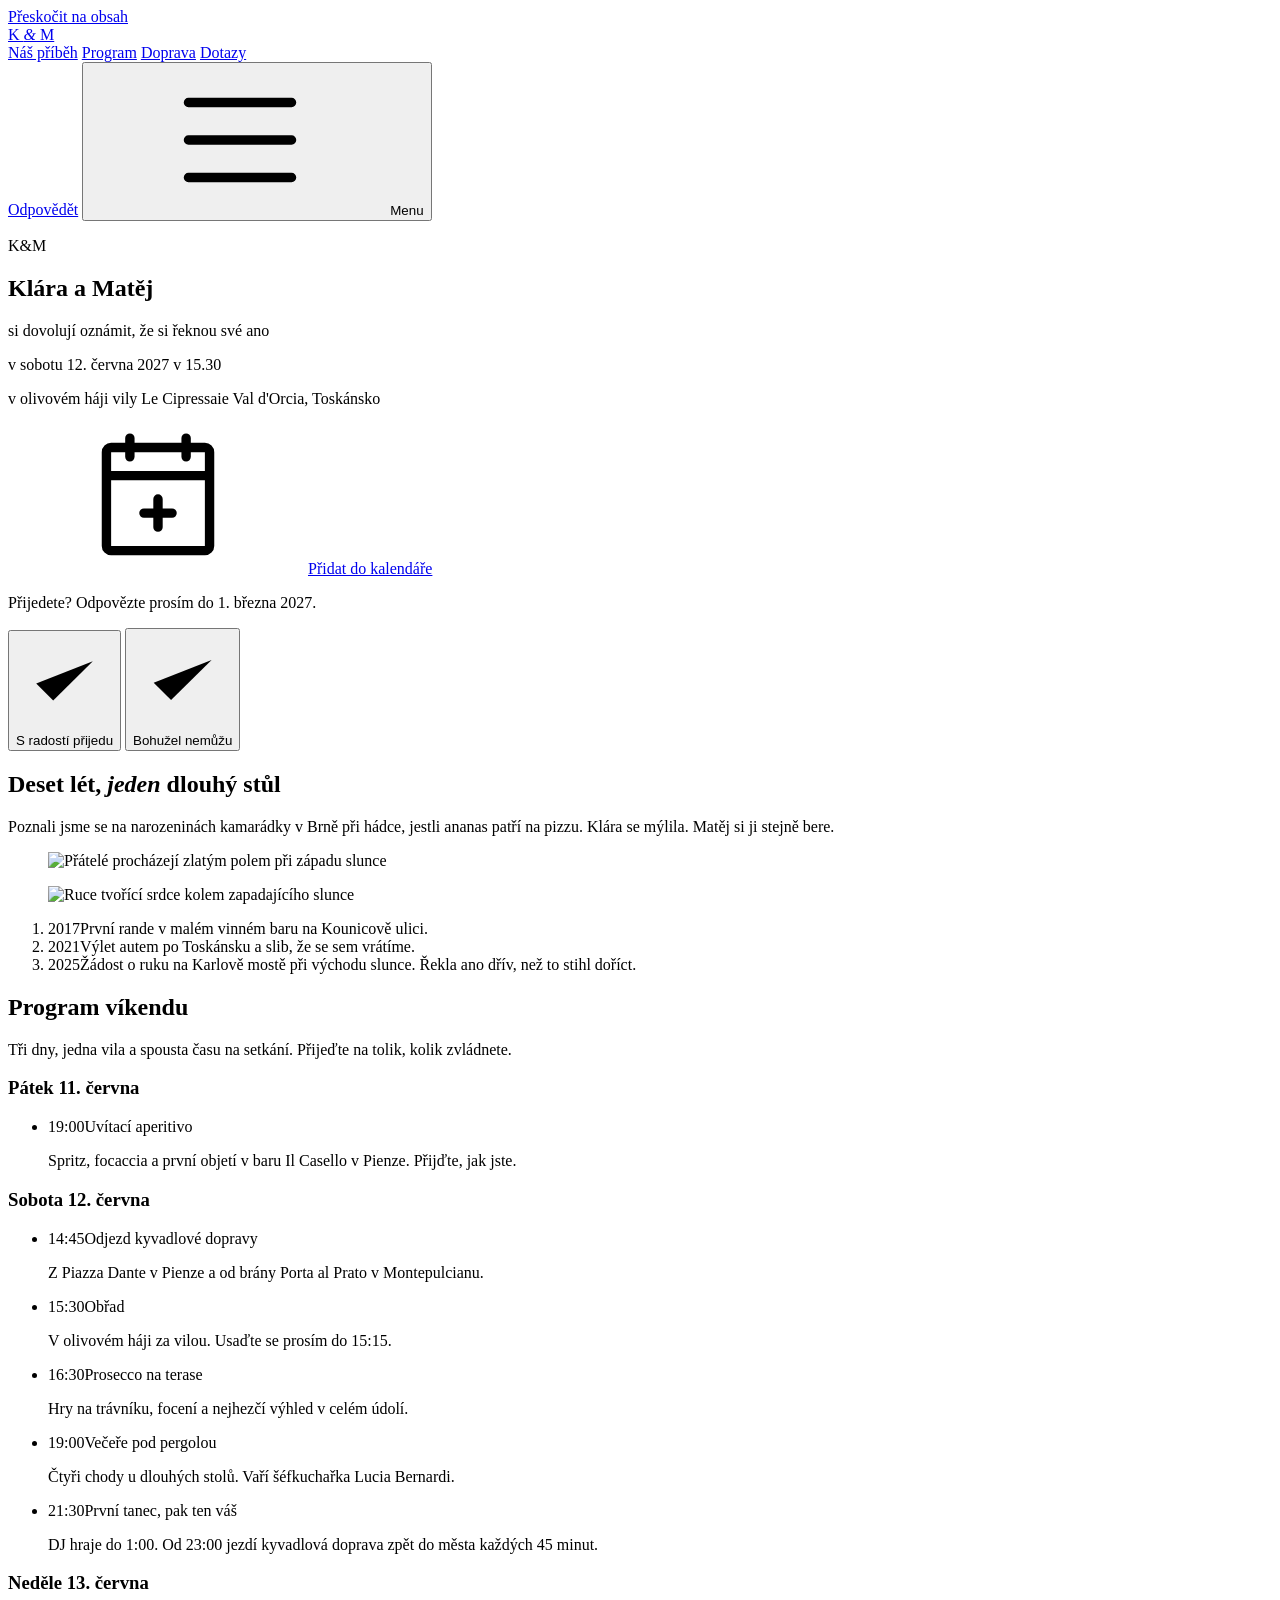
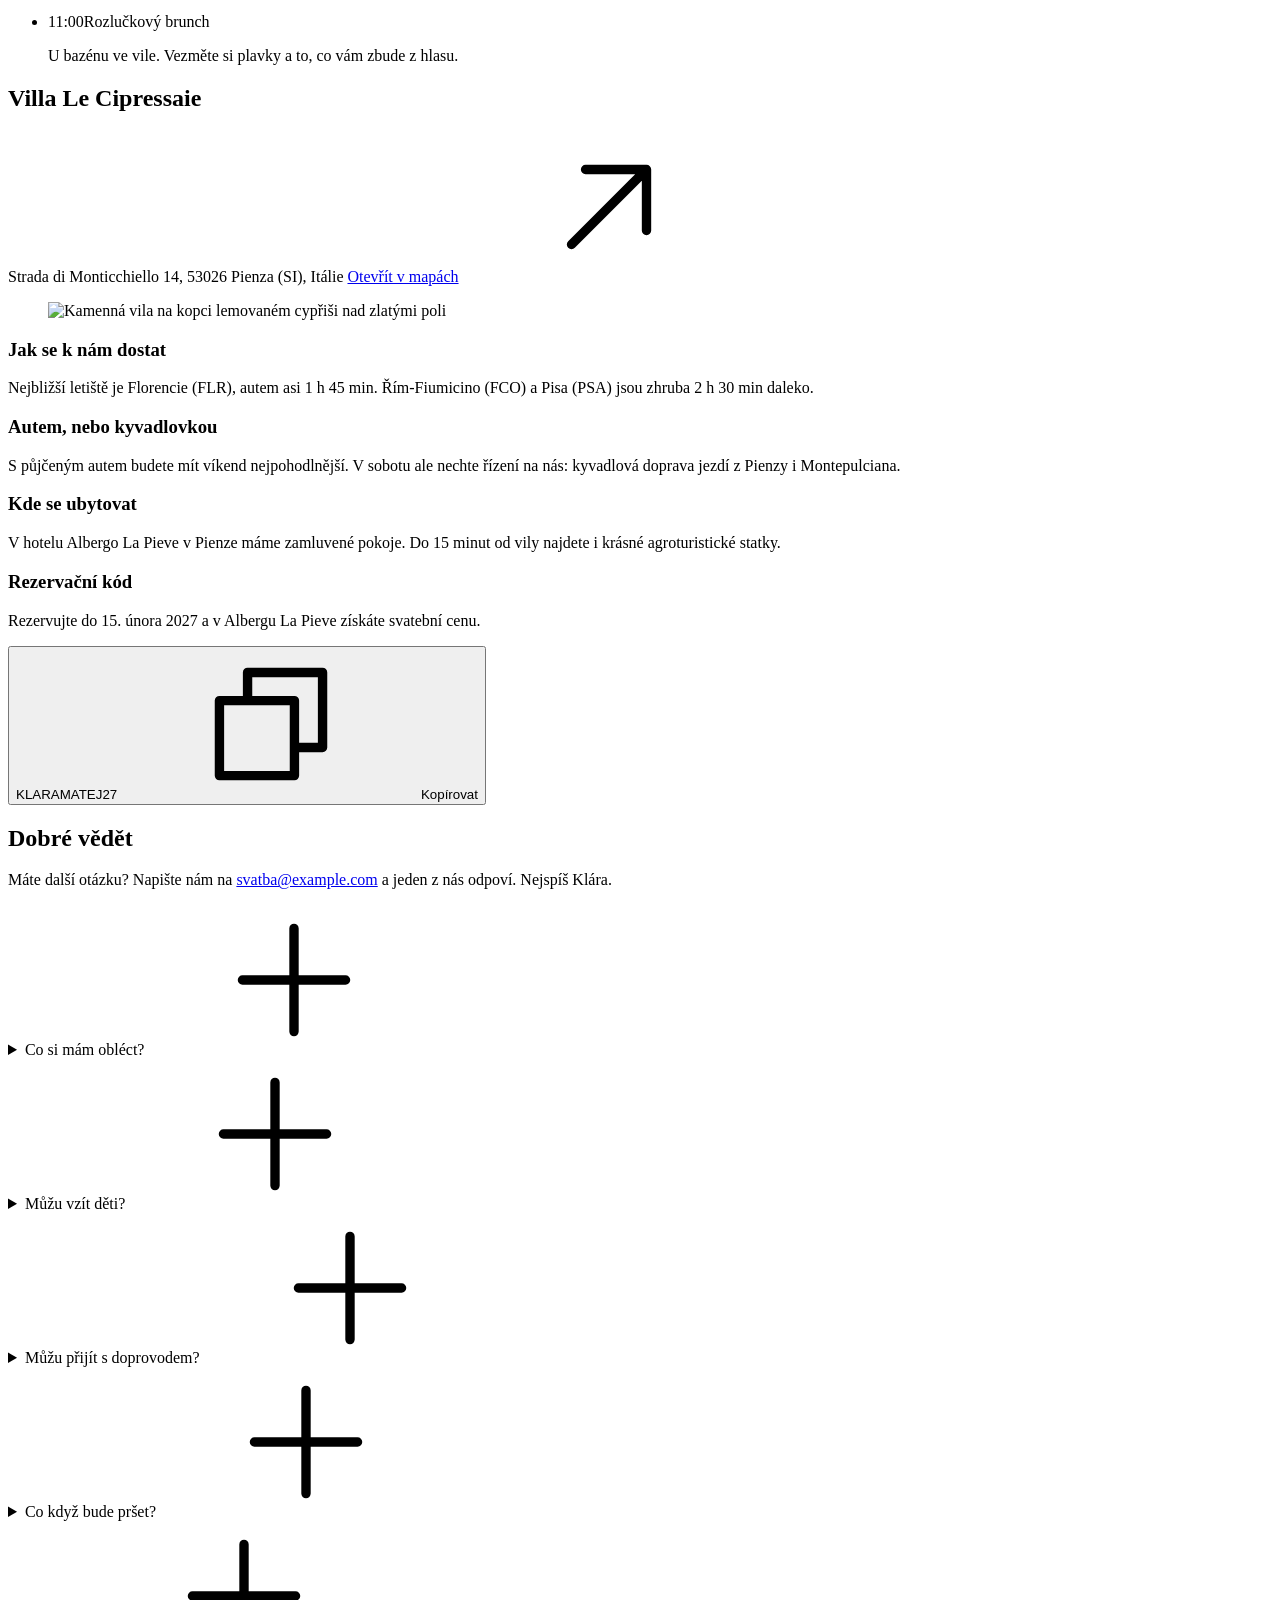
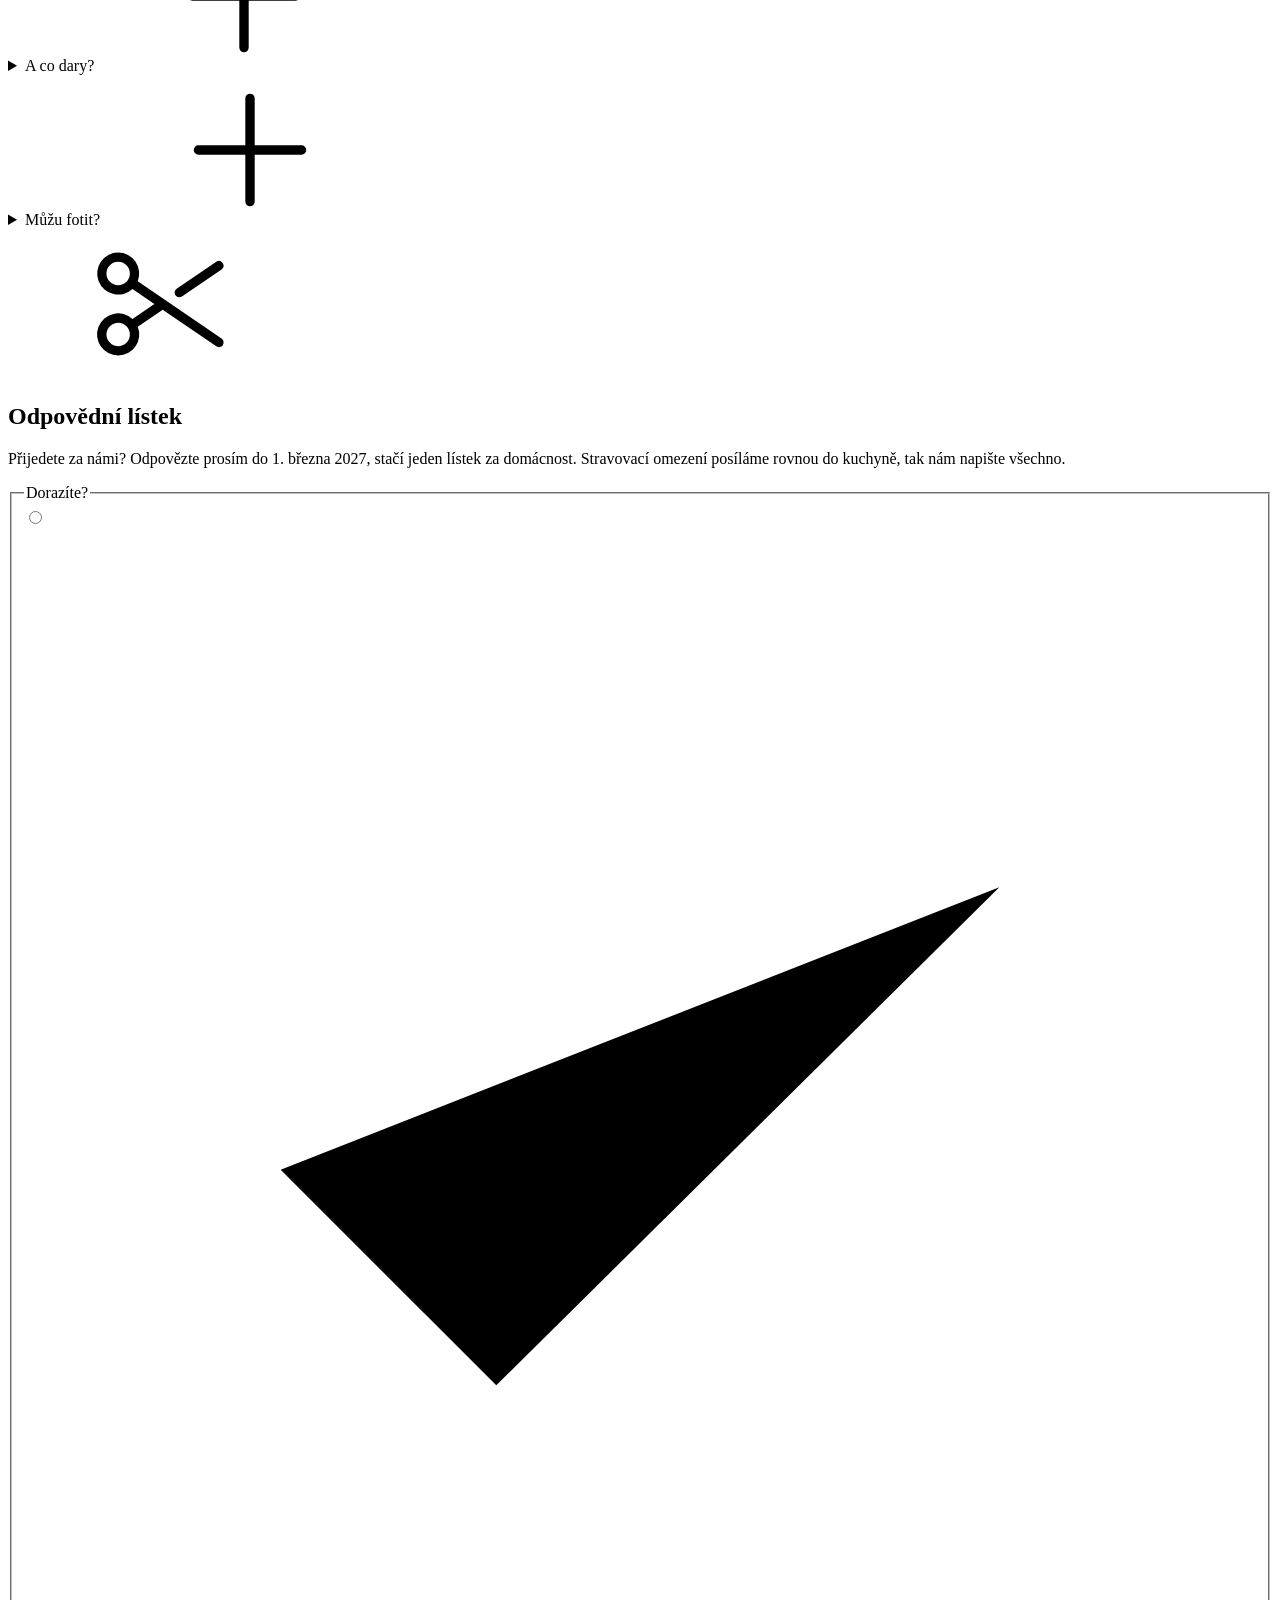
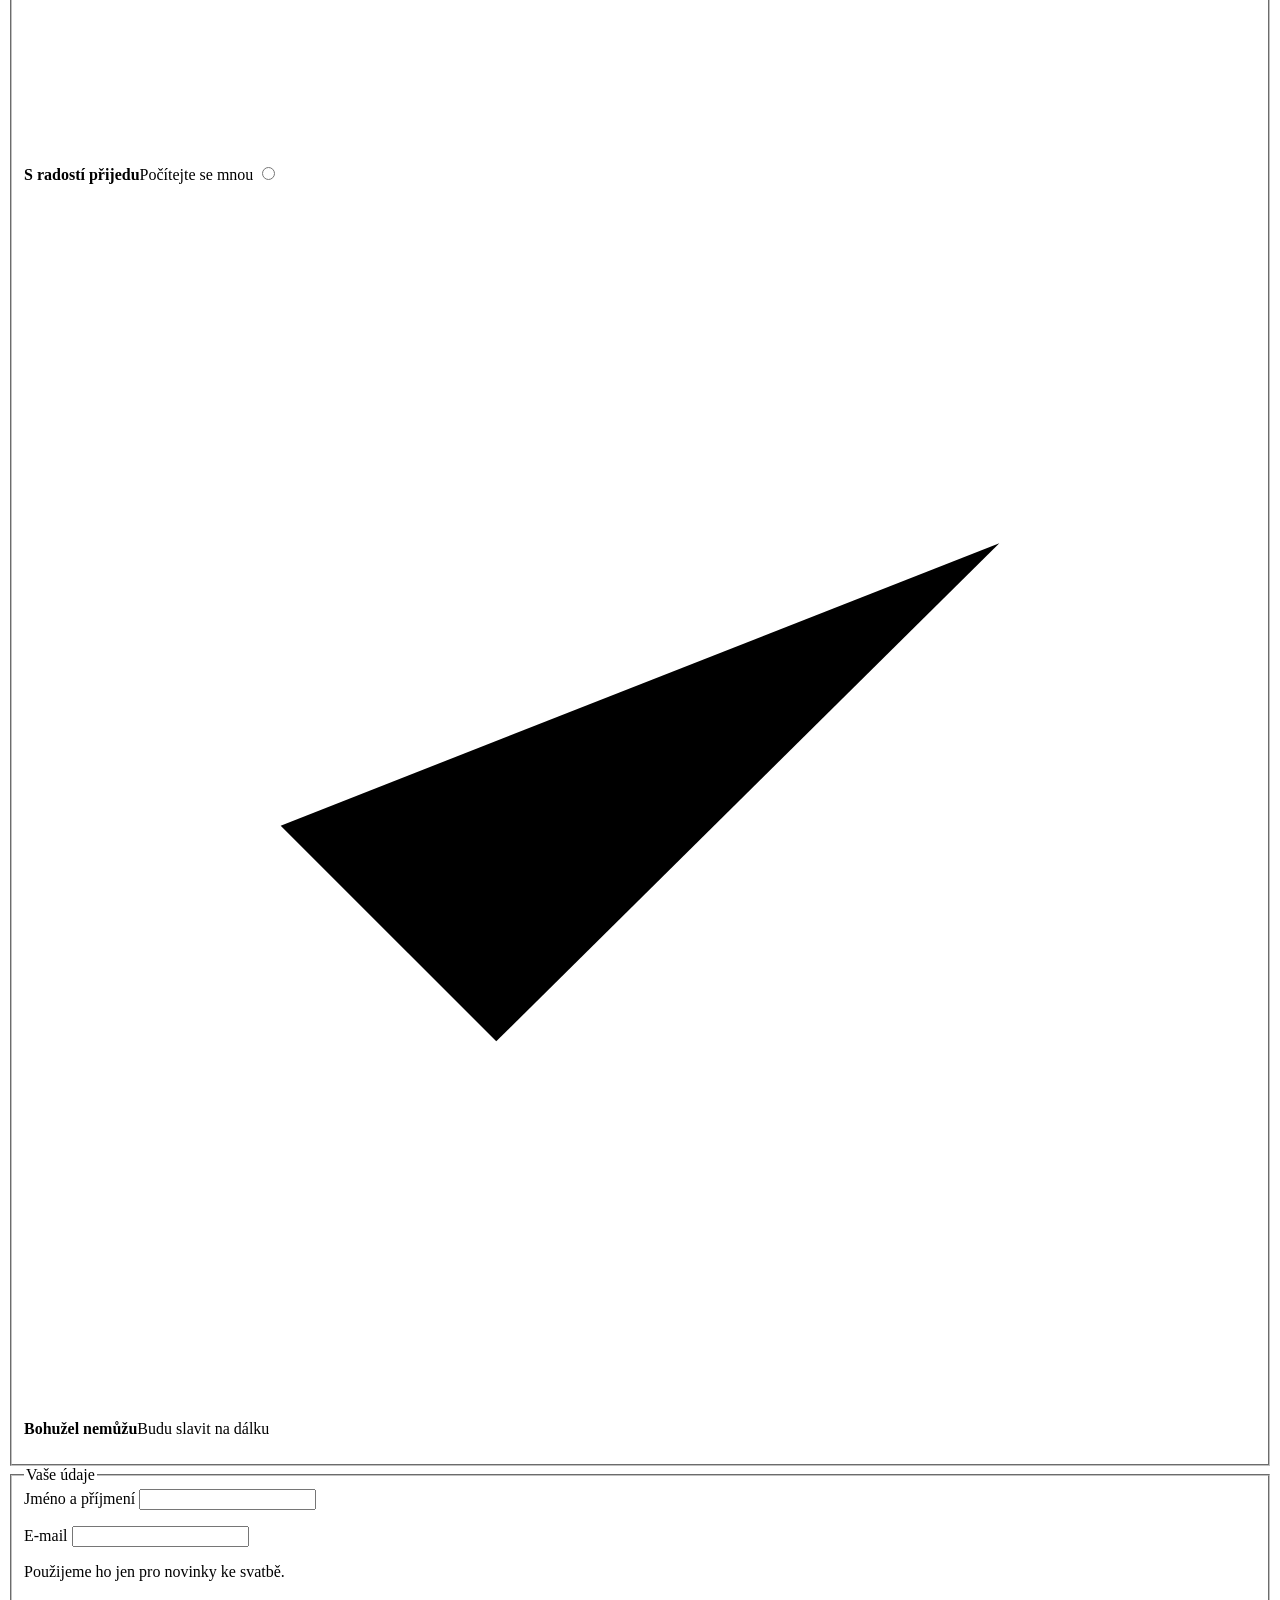
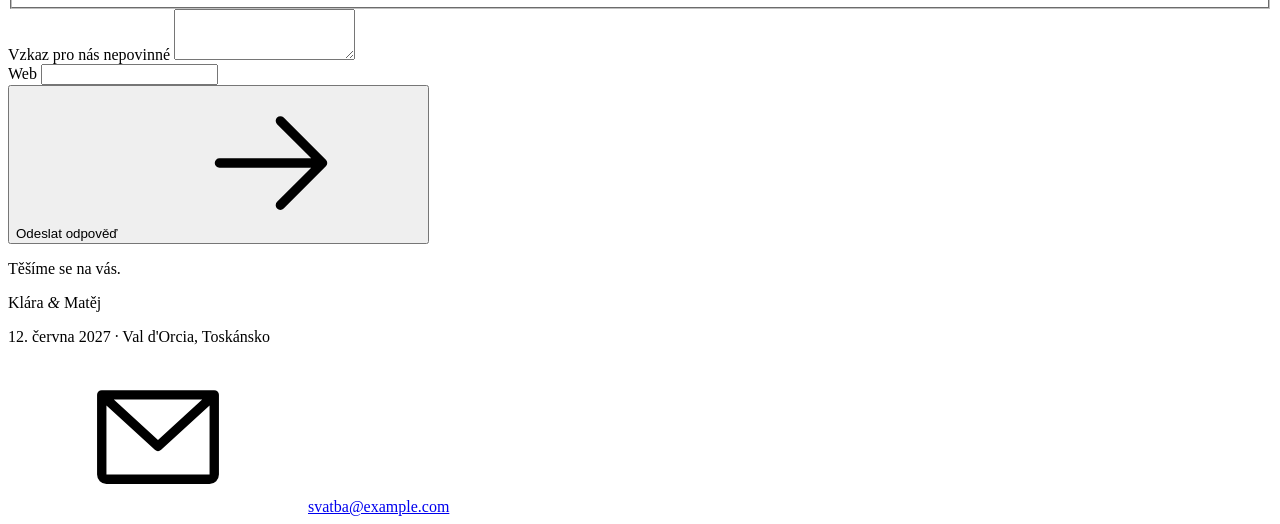
==== public/index.html @ c53d7f04 "feat: first commit" ====
<!doctype html>
<html lang="cs">
<head>
  <meta charset="utf-8">
  <meta name="viewport" content="width=device-width, initial-scale=1, viewport-fit=cover">
  <title>Klára &amp; Matěj · 12. 6. 2027</title>
  <meta name="description" content="Klára a Matěj se berou 12. června 2027 ve Villa Le Cipressaie v toskánském Val d'Orcia. Program, doprava a odpovědní lístek.">
  <!-- Soukromá stránka události: nezobrazovat ve vyhledávačích. Pokud ji chcete indexovat, smažte. -->
  <meta name="robots" content="noindex, nofollow">
  <meta name="theme-color" content="#1e3b30">
  <meta name="color-scheme" content="light dark">

  <meta property="og:type" content="website">
  <meta property="og:locale" content="cs_CZ">
  <meta property="og:title" content="Klára a Matěj se berou">
  <meta property="og:description" content="Sobota 12. června 2027 · Val d'Orcia, Toskánsko. Odpovězte prosím do 1. března 2027.">
  <meta property="og:image" content="/assets/img/og.jpg">
  <meta name="twitter:card" content="summary_large_image">

  <link rel="icon" href="/favicon.svg" type="image/svg+xml">
  <link rel="preload" href="/assets/fonts/bodoni-italic-latin.woff2" as="font" type="font/woff2" crossorigin>
  <link rel="preload" href="/assets/fonts/bodoni-latin.woff2" as="font" type="font/woff2" crossorigin>
  <link rel="preload" href="/assets/fonts/atkinson-latin.woff2" as="font" type="font/woff2" crossorigin>
  <link rel="stylesheet" href="/assets/css/styles.css">
  <script>document.documentElement.classList.add("js")</script>
  <script src="/assets/js/config.js" defer></script>
  <script src="/assets/js/main.js" defer></script>
</head>
<body>
<svg xmlns="http://www.w3.org/2000/svg" style="display:none" aria-hidden="true"><symbol id="i-arrow-right" viewBox="0 0 256 256"><path d="M221.66,133.66l-72,72a8,8,0,0,1-11.32-11.32L196.69,136H40a8,8,0,0,1,0-16H196.69L138.34,61.66a8,8,0,0,1,11.32-11.32l72,72A8,8,0,0,1,221.66,133.66Z"/></symbol><symbol id="i-arrow-up-right" viewBox="0 0 256 256"><path d="M200,64V168a8,8,0,0,1-16,0V83.31L69.66,197.66a8,8,0,0,1-11.32-11.32L172.69,72H88a8,8,0,0,1,0-16H192A8,8,0,0,1,200,64Z"/></symbol><symbol id="i-calendar-plus" viewBox="0 0 256 256"><path d="M208,32H184V24a8,8,0,0,0-16,0v8H88V24a8,8,0,0,0-16,0v8H48A16,16,0,0,0,32,48V208a16,16,0,0,0,16,16H208a16,16,0,0,0,16-16V48A16,16,0,0,0,208,32ZM72,48v8a8,8,0,0,0,16,0V48h80v8a8,8,0,0,0,16,0V48h24V80H48V48ZM208,208H48V96H208V208Zm-48-56a8,8,0,0,1-8,8H136v16a8,8,0,0,1-16,0V160H104a8,8,0,0,1,0-16h16V128a8,8,0,0,1,16,0v16h16A8,8,0,0,1,160,152Z"/></symbol><symbol id="i-caret-down" viewBox="0 0 256 256"><path d="M213.66,101.66l-80,80a8,8,0,0,1-11.32,0l-80-80A8,8,0,0,1,53.66,90.34L128,164.69l74.34-74.35a8,8,0,0,1,11.32,11.32Z"/></symbol><symbol id="i-copy" viewBox="0 0 256 256"><path d="M216,32H88a8,8,0,0,0-8,8V80H40a8,8,0,0,0-8,8V216a8,8,0,0,0,8,8H168a8,8,0,0,0,8-8V176h40a8,8,0,0,0,8-8V40A8,8,0,0,0,216,32ZM160,208H48V96H160Zm48-48H176V88a8,8,0,0,0-8-8H96V48H208Z"/></symbol><symbol id="i-envelope-simple" viewBox="0 0 256 256"><path d="M224,48H32a8,8,0,0,0-8,8V192a16,16,0,0,0,16,16H216a16,16,0,0,0,16-16V56A8,8,0,0,0,224,48ZM203.43,64,128,133.15,52.57,64ZM216,192H40V74.19l82.59,75.71a8,8,0,0,0,10.82,0L216,74.19V192Z"/></symbol><symbol id="i-list" viewBox="0 0 256 256"><path d="M224,128a8,8,0,0,1-8,8H40a8,8,0,0,1,0-16H216A8,8,0,0,1,224,128ZM40,72H216a8,8,0,0,0,0-16H40a8,8,0,0,0,0,16ZM216,184H40a8,8,0,0,0,0,16H216a8,8,0,0,0,0-16Z"/></symbol><symbol id="i-plus" viewBox="0 0 256 256"><path d="M224,128a8,8,0,0,1-8,8H136v80a8,8,0,0,1-16,0V136H40a8,8,0,0,1,0-16h80V40a8,8,0,0,1,16,0v80h80A8,8,0,0,1,224,128Z"/></symbol><symbol id="i-scissors" viewBox="0 0 256 256"><path d="M157.73,113.13A8,8,0,0,1,159.82,102L227.48,55.7a8,8,0,0,1,9,13.21l-67.67,46.3a7.92,7.92,0,0,1-4.51,1.4A8,8,0,0,1,157.73,113.13Zm80.87,85.09a8,8,0,0,1-11.12,2.08L136,137.7,93.49,166.78a36,36,0,1,1-9-13.19L121.83,128,84.44,102.41a35.86,35.86,0,1,1,9-13.19l143,97.87A8,8,0,0,1,238.6,198.22ZM80,180a20,20,0,1,0-5.86,14.14A19.85,19.85,0,0,0,80,180ZM74.14,90.13a20,20,0,1,0-28.28,0A19.85,19.85,0,0,0,74.14,90.13Z"/></symbol><symbol id="i-x" viewBox="0 0 256 256"><path d="M205.66,194.34a8,8,0,0,1-11.32,11.32L128,139.31,61.66,205.66a8,8,0,0,1-11.32-11.32L116.69,128,50.34,61.66A8,8,0,0,1,61.66,50.34L128,116.69l66.34-66.35a8,8,0,0,1,11.32,11.32L139.31,128Z"/></symbol></svg>
<a class="skip-link" href="#main">Přeskočit na obsah</a>

<header class="bar" data-nav>
  <div class="bar__inner">
    <a class="bar__mark" href="#top" aria-label="Klára a Matěj, zpět nahoru">K <em>&amp;</em> M</a>
    <nav class="bar__links" aria-label="Části oznámení">
      <a href="#story">Náš příběh</a>
      <a href="#weekend">Program</a>
      <a href="#travel">Doprava</a>
      <a href="#faq">Dotazy</a>
    </nav>
    <a class="bar__reply" href="#rsvp">Odpovědět</a>
    <button class="bar__menu" type="button" aria-expanded="false" aria-controls="menu" data-menu-toggle>
      <svg class="icon" aria-hidden="true"><use href="#i-list"/></svg><span class="sr-only">Menu</span>
    </button>
  </div>
  <nav class="menu" id="menu" aria-label="Části oznámení" hidden data-menu>
    <a href="#story">Náš příběh</a>
    <a href="#weekend">Program</a>
    <a href="#travel">Doprava</a>
    <a href="#faq">Dotazy</a>
  </nav>
</header>

<main class="card" id="main">

  <!-- Přední strana oznámení -->
  <section class="panel panel--front" id="top" aria-labelledby="names">
    <p class="emboss" aria-hidden="true">K<span>&amp;</span>M</p>
    <h1 class="names" id="names">
      <span class="names__one">Klára</span>
      <span class="names__and">a</span>
      <span class="names__one">Matěj</span>
    </h1>
    <p class="formula">si dovolují oznámit, že si řeknou své ano</p>
    <p class="when"><span>v&nbsp;sobotu 12.&nbsp;června 2027</span> <span>v&nbsp;15.30</span></p>
    <p class="where"><span>v&nbsp;olivovém háji vily Le&nbsp;Cipressaie</span> <span>Val d'Orcia, Toskánsko</span></p>
    <p class="front__meta">
      <a class="inline-link" href="/assets/klara-matej-wedding.ics" download><svg class="icon" aria-hidden="true"><use href="#i-calendar-plus"/></svg>Přidat do kalendáře</a>
    </p>

    <div class="stub" role="group" aria-labelledby="stub-q">
      <p class="stub__q" id="stub-q">Přijedete? <span>Odpovězte prosím do 1.&nbsp;března 2027.</span></p>
      <div class="stub__choices">
        <button class="tick tick--btn" type="button" data-quick-reply="yes"><span class="tick__box" aria-hidden="true"><svg viewBox="0 0 24 24"><path d="M5 12.5l4.2 4.2L19 7"/></svg></span>S&nbsp;radostí přijedu</button>
        <button class="tick tick--btn" type="button" data-quick-reply="no"><span class="tick__box" aria-hidden="true"><svg viewBox="0 0 24 24"><path d="M5 12.5l4.2 4.2L19 7"/></svg></span>Bohužel nemůžu</button>
      </div>
    </div>
  </section>

  <!-- Příběh -->
  <section class="panel panel--story" id="story" aria-labelledby="story-h">
    <h2 class="h2" id="story-h">Deset lét, <em>jeden</em> dlouhý stůl</h2>
    <p class="lede">Poznali jsme se na narozeninách kamarádky v&nbsp;Brně při hádce, jestli ananas patří na pizzu. Klára se mýlila. Matěj si ji stejně bere.</p>
    <div class="prints">
      <figure class="print print--a">
        <img src="/assets/img/field-800.webp" srcset="/assets/img/field-800.webp 800w, /assets/img/field-1600.webp 1600w" sizes="(min-width: 760px) 300px, 58vw" width="800" height="1000" loading="lazy" alt="Přátelé procházejí zlatým polem při západu slunce">
      </figure>
      <figure class="print print--b">
        <img src="/assets/img/story-sun-800.webp" srcset="/assets/img/story-sun-800.webp 800w, /assets/img/story-sun-1600.webp 1600w" sizes="(min-width: 760px) 220px, 42vw" width="800" height="1000" loading="lazy" alt="Ruce tvořící srdce kolem zapadajícího slunce">
      </figure>
    </div>
    <ol class="years">
      <li><span class="years__y">2017</span><span>První rande v&nbsp;malém vinném baru na Kounicově ulici.</span></li>
      <li><span class="years__y">2021</span><span>Výlet autem po Toskánsku a&nbsp;slib, že se sem vrátíme.</span></li>
      <li><span class="years__y">2025</span><span>Žádost o&nbsp;ruku na Karlově mostě při východu slunce. Řekla ano dřív, než to stihl doříct.</span></li>
    </ol>
  </section>

  <!-- Program -->
  <section class="panel panel--weekend" id="weekend" aria-labelledby="weekend-h">
    <h2 class="h2" id="weekend-h">Program víkendu</h2>
    <p class="lede">Tři dny, jedna vila a&nbsp;spousta času na setkání. Přijeďte na tolik, kolik zvládnete.</p>

    <div class="day">
      <h3 class="day__h">Pátek <span>11.&nbsp;června</span></h3>
      <ul class="programme">
        <li class="item">
          <p class="item__line"><time class="item__time">19:00</time><span class="item__dots" aria-hidden="true"></span><span class="item__name">Uvítací aperitivo</span></p>
          <p class="item__note">Spritz, focaccia a&nbsp;první objetí v&nbsp;baru Il Casello v&nbsp;Pienze. Přijďte, jak jste.</p>
        </li>
      </ul>
    </div>

    <div class="day">
      <h3 class="day__h">Sobota <span>12.&nbsp;června</span></h3>
      <ul class="programme">
        <li class="item">
          <p class="item__line"><time class="item__time">14:45</time><span class="item__dots" aria-hidden="true"></span><span class="item__name">Odjezd kyvadlové dopravy</span></p>
          <p class="item__note">Z&nbsp;Piazza Dante v&nbsp;Pienze a&nbsp;od brány Porta al Prato v&nbsp;Montepulcianu.</p>
        </li>
        <li class="item item--key">
          <p class="item__line"><time class="item__time">15:30</time><span class="item__dots" aria-hidden="true"></span><span class="item__name">Obřad</span></p>
          <p class="item__note">V&nbsp;olivovém háji za vilou. Usaďte se prosím do 15:15.</p>
        </li>
        <li class="item">
          <p class="item__line"><time class="item__time">16:30</time><span class="item__dots" aria-hidden="true"></span><span class="item__name">Prosecco na terase</span></p>
          <p class="item__note">Hry na trávníku, focení a&nbsp;nejhezčí výhled v&nbsp;celém údolí.</p>
        </li>
        <li class="item">
          <p class="item__line"><time class="item__time">19:00</time><span class="item__dots" aria-hidden="true"></span><span class="item__name">Večeře pod pergolou</span></p>
          <p class="item__note">Čtyři chody u&nbsp;dlouhých stolů. Vaří šéfkuchařka Lucia Bernardi.</p>
        </li>
        <li class="item">
          <p class="item__line"><time class="item__time">21:30</time><span class="item__dots" aria-hidden="true"></span><span class="item__name">První tanec, pak ten váš</span></p>
          <p class="item__note">DJ hraje do 1:00. Od 23:00 jezdí kyvadlová doprava zpět do města každých 45&nbsp;minut.</p>
        </li>
      </ul>
    </div>

    <div class="day">
      <h3 class="day__h">Neděle <span>13.&nbsp;června</span></h3>
      <ul class="programme">
        <li class="item">
          <p class="item__line"><time class="item__time">11:00</time><span class="item__dots" aria-hidden="true"></span><span class="item__name">Rozlučkový brunch</span></p>
          <p class="item__note">U&nbsp;bazénu ve vile. Vezměte si plavky a&nbsp;to, co vám zbude z&nbsp;hlasu.</p>
        </li>
      </ul>
    </div>
  </section>

  <!-- Místo a doprava -->
  <section class="panel panel--travel" id="travel" aria-labelledby="travel-h">
    <h2 class="h2" id="travel-h">Villa Le Cipressaie</h2>
    <p class="address">Strada di Monticchiello 14, 53026 Pienza (SI), Itálie
      <a class="inline-link" href="https://www.google.com/maps/search/?api=1&amp;query=Pienza%2C%20Italy" target="_blank" rel="noopener">Otevřít v&nbsp;mapách<svg class="icon" aria-hidden="true"><use href="#i-arrow-up-right"/></svg></a>
    </p>
    <figure class="print print--wide">
      <img src="/assets/img/venue-wide-1200.webp" srcset="/assets/img/venue-wide-1200.webp 1200w, /assets/img/venue-wide-2400.webp 2400w" sizes="(min-width: 760px) 600px, 88vw" width="1200" height="700" loading="lazy" alt="Kamenná vila na kopci lemovaném cypřiši nad zlatými poli">
    </figure>
    <div class="columns">
      <div class="col">
        <h3 class="col__h">Jak se k&nbsp;nám dostat</h3>
        <p>Nejbližší letiště je Florencie (FLR), autem asi 1&nbsp;h 45&nbsp;min. Řím-Fiumicino (FCO) a&nbsp;Pisa (PSA) jsou zhruba 2&nbsp;h 30&nbsp;min daleko.</p>
      </div>
      <div class="col">
        <h3 class="col__h">Autem, nebo kyvadlovkou</h3>
        <p>S&nbsp;půjčeným autem budete mít víkend nejpohodlnější. V&nbsp;sobotu ale nechte řízení na nás: kyvadlová doprava jezdí z&nbsp;Pienzy i&nbsp;Montepulciana.</p>
      </div>
      <div class="col">
        <h3 class="col__h">Kde se ubytovat</h3>
        <p>V&nbsp;hotelu Albergo La Pieve v&nbsp;Pienze máme zamluvené pokoje. Do 15&nbsp;minut od vily najdete i&nbsp;krásné agroturistické statky.</p>
      </div>
    </div>
    <aside class="insert" aria-labelledby="insert-h">
      <h3 class="insert__h" id="insert-h">Rezervační kód</h3>
      <p>Rezervujte do 15.&nbsp;února 2027 a&nbsp;v&nbsp;Albergu La Pieve získáte svatební cenu.</p>
      <button class="code" type="button" data-copy="KLARAMATEJ27">
        <span class="code__value">KLARAMATEJ27</span>
        <span class="code__action"><svg class="icon" aria-hidden="true"><use href="#i-copy"/></svg><span data-copy-label>Kopírovat</span></span>
      </button>
    </aside>
  </section>

  <!-- Dotazy -->
  <section class="panel panel--faq" id="faq" aria-labelledby="faq-h">
    <h2 class="h2" id="faq-h">Dobré vědět</h2>
    <p class="lede">Máte další otázku? Napište nám na <a href="mailto:svatba@example.com">svatba@example.com</a> a&nbsp;jeden z&nbsp;nás odpoví. Nejspíš Klára.</p>
    <div class="qas">
      <details class="qa">
        <summary>Co si mám obléct?<svg class="icon" aria-hidden="true"><use href="#i-plus"/></svg></summary>
        <p>Slavnostně, ale do zahrady. Lněný oblek nebo letní šaty v&nbsp;jakékoli barvě. Obřad je na trávě a&nbsp;cestičky jsou štěrkové, takže jehlové podpatky nechte doma. Červnová odpoledne mívají kolem 27&nbsp;°C.</p>
      </details>
      <details class="qa">
        <summary>Můžu vzít děti?<svg class="icon" aria-hidden="true"><use href="#i-plus"/></svg></summary>
        <p>Ano, moc rádi je poznáme. Děti budou mít vlastní stůl i&nbsp;menu a&nbsp;od večeře se o&nbsp;ně postará chůva. Uveďte prosím každé dítě ve formuláři, ať o&nbsp;něm kuchyně ví.</p>
      </details>
      <details class="qa">
        <summary>Můžu přijít s&nbsp;doprovodem?<svg class="icon" aria-hidden="true"><use href="#i-plus"/></svg></summary>
        <p>Pokud máte na pozvánce „s&nbsp;doprovodem“, určitě. Přidejte doprovod do formuláře i&nbsp;s&nbsp;případnými stravovacími omezeními.</p>
      </details>
      <details class="qa">
        <summary>Co když bude pršet?<svg class="icon" aria-hidden="true"><use href="#i-plus"/></svg></summary>
        <p>Obřad se přesune do limonaie, staré citrusové oranžerie vily. Večeře zůstane pod pergolou, která má pořádnou střechu.</p>
      </details>
      <details class="qa">
        <summary>A co dary?<svg class="icon" aria-hidden="true"><use href="#i-plus"/></svg></summary>
        <p>To, že za námi přijedete až do Toskánska, je víc než dost. Pokud nám přesto chcete něco dát, šetříme na svatební cestu do Japonska a&nbsp;ve vile bude připravená krabička na přání.</p>
      </details>
      <details class="qa">
        <summary>Můžu fotit?<svg class="icon" aria-hidden="true"><use href="#i-plus"/></svg></summary>
        <p>Během obřadu prosím nechte telefony v&nbsp;kapse, o&nbsp;fotky se postará náš fotograf. Potom foťte, kolik chcete, a&nbsp;pošlete nám je.</p>
      </details>
    </div>
  </section>

  <!-- Odpovědní lístek -->
  <section class="panel panel--slip" id="rsvp" aria-labelledby="rsvp-h">
    <div class="perf" aria-hidden="true"><svg class="icon perf__cut"><use href="#i-scissors"/></svg></div>

    <div class="slip" data-slip>
      <h2 class="h2" id="rsvp-h">Odpovědní lístek</h2>
      <p class="lede">Přijedete za námi? Odpovězte prosím do 1.&nbsp;března 2027, stačí jeden lístek za domácnost. Stravovací omezení posíláme rovnou do kuchyně, tak nám napište všechno.</p>

      <form class="form" id="rsvp-form" novalidate data-rsvp-form>
        <fieldset class="group" aria-describedby="f-attend-err">
          <legend class="group__legend">Dorazíte?</legend>
          <div class="choices">
            <label class="tick tick--big">
              <input type="radio" name="attending" value="yes" required>
              <span class="tick__box" aria-hidden="true"><svg viewBox="0 0 24 24"><path d="M5 12.5l4.2 4.2L19 7"/></svg></span>
              <span class="tick__text"><strong>S&nbsp;radostí přijedu</strong><span>Počítejte se mnou</span></span>
            </label>
            <label class="tick tick--big">
              <input type="radio" name="attending" value="no">
              <span class="tick__box" aria-hidden="true"><svg viewBox="0 0 24 24"><path d="M5 12.5l4.2 4.2L19 7"/></svg></span>
              <span class="tick__text"><strong>Bohužel nemůžu</strong><span>Budu slavit na dálku</span></span>
            </label>
          </div>
          <p class="field__error" id="f-attend-err" aria-live="polite"></p>
        </fieldset>

        <fieldset class="group">
          <legend class="group__legend">Vaše údaje</legend>
          <div class="field">
            <label for="f-name">Jméno a&nbsp;příjmení</label>
            <input id="f-name" name="name" type="text" autocomplete="name" required maxlength="120" aria-describedby="f-name-err">
            <p class="field__error" id="f-name-err" aria-live="polite"></p>
          </div>
          <div class="field">
            <label for="f-email">E-mail</label>
            <input id="f-email" name="email" type="email" autocomplete="email" inputmode="email" required maxlength="160" aria-describedby="f-email-hint f-email-err">
            <p class="field__hint" id="f-email-hint">Použijeme ho jen pro novinky ke svatbě.</p>
            <p class="field__error" id="f-email-err" aria-live="polite"></p>
          </div>
        </fieldset>

        <div class="conditional" data-when-attending hidden>
          <fieldset class="group">
            <legend class="group__legend">Na které části dorazíte?</legend>
            <div class="ticks">
              <label class="tick"><input type="checkbox" name="events" value="Páteční aperitivo" checked><span class="tick__box" aria-hidden="true"><svg viewBox="0 0 24 24"><path d="M5 12.5l4.2 4.2L19 7"/></svg></span><span class="tick__text">Páteční aperitivo</span></label>
              <label class="tick"><input type="checkbox" name="events" value="Sobotní svatba" checked><span class="tick__box" aria-hidden="true"><svg viewBox="0 0 24 24"><path d="M5 12.5l4.2 4.2L19 7"/></svg></span><span class="tick__text">Sobotní svatba</span></label>
              <label class="tick"><input type="checkbox" name="events" value="Nedělní brunch" checked><span class="tick__box" aria-hidden="true"><svg viewBox="0 0 24 24"><path d="M5 12.5l4.2 4.2L19 7"/></svg></span><span class="tick__text">Nedělní brunch</span></label>
            </div>
          </fieldset>

          <fieldset class="group">
            <legend class="group__legend">Kdo přijede</legend>
            <p class="field__hint group__hint">Uveďte všechny ze své skupiny včetně dětí. Každý host může mít vlastní stravovací omezení.</p>
            <div class="guests" data-guests></div>
            <button class="add" type="button" data-add-guest>
              <svg class="icon" aria-hidden="true"><use href="#i-plus"/></svg><span data-add-label>Přidat hosta</span>
            </button>
          </fieldset>

          <div class="field">
            <label for="f-song">Písnička, u&nbsp;které nevydržíte sedět <span class="optional">nepovinné</span></label>
            <input id="f-song" name="song" type="text" maxlength="160">
          </div>
        </div>

        <div class="field">
          <label for="f-message">Vzkaz pro nás <span class="optional">nepovinné</span></label>
          <textarea id="f-message" name="message" rows="3" maxlength="1000"></textarea>
        </div>

        <!-- Past na roboty: lidé pole nevidí, roboti ho vyplní -->
        <div class="hp" aria-hidden="true">
          <label for="f-website">Web</label>
          <input id="f-website" name="website" type="text" tabindex="-1" autocomplete="off">
        </div>

        <div class="status" role="alert" data-form-status hidden></div>

        <button class="send" type="submit" data-submit>
          <span data-submit-label>Odeslat odpověď</span>
          <svg class="icon" aria-hidden="true"><use href="#i-arrow-right"/></svg>
        </button>
      </form>
    </div>

    <div class="sent" data-success hidden tabindex="-1">
      <p class="stamp" aria-hidden="true"><span>Odesláno</span><span data-stamp-date></span></p>
      <h3 class="sent__h" data-success-title>Děkujeme! Vaši odpověď máme.</h3>
      <p class="sent__text" data-success-text></p>
      <ul class="sent__summary" data-success-summary></ul>
      <button class="add" type="button" data-reset-form>Odeslat další odpověď</button>
    </div>
  </section>

  <!-- Zadní strana -->
  <footer class="panel panel--back">
    <p class="back__line">Těšíme se na vás.</p>
    <p class="back__names">Klára <em>&amp;</em> Matěj</p>
    <p class="back__meta">12.&nbsp;června 2027 · Val d'Orcia, Toskánsko</p>
    <a class="inline-link" href="mailto:svatba@example.com"><svg class="icon" aria-hidden="true"><use href="#i-envelope-simple"/></svg>svatba@example.com</a>
  </footer>
</main>

<template id="guest-template">
  <div class="guest" data-guest>
    <div class="guest__head">
      <p class="guest__label" data-guest-label>Host</p>
      <button class="guest__remove" type="button" data-remove-guest>
        <svg class="icon" aria-hidden="true"><use href="#i-x"/></svg><span>Odebrat</span>
      </button>
    </div>
    <div class="guest__row">
      <div class="field">
        <label data-for="name">Jméno</label>
        <input data-field="name" type="text" maxlength="120" autocomplete="off">
        <p class="field__error" aria-live="polite" data-error="name"></p>
      </div>
      <div class="field">
        <label data-for="age">Věk</label>
        <div class="select">
          <select data-field="age">
            <option value="Dospělý">Dospělý</option>
            <option value="Dítě (do 12 let)">Dítě (do 12 let)</option>
          </select>
          <svg class="icon" aria-hidden="true"><use href="#i-caret-down"/></svg>
        </div>
      </div>
    </div>
    <fieldset class="guest__diet">
      <legend>Stravovací omezení</legend>
      <div class="ticks ticks--diet" data-diet>
        <label class="tick"><input type="checkbox" value="Vegetariánská"><span class="tick__box" aria-hidden="true"><svg viewBox="0 0 24 24"><path d="M5 12.5l4.2 4.2L19 7"/></svg></span><span class="tick__text">Vegetariánská</span></label>
        <label class="tick"><input type="checkbox" value="Veganská"><span class="tick__box" aria-hidden="true"><svg viewBox="0 0 24 24"><path d="M5 12.5l4.2 4.2L19 7"/></svg></span><span class="tick__text">Veganská</span></label>
        <label class="tick"><input type="checkbox" value="Pescetariánská"><span class="tick__box" aria-hidden="true"><svg viewBox="0 0 24 24"><path d="M5 12.5l4.2 4.2L19 7"/></svg></span><span class="tick__text">Pescetariánská</span></label>
        <label class="tick"><input type="checkbox" value="Bez lepku"><span class="tick__box" aria-hidden="true"><svg viewBox="0 0 24 24"><path d="M5 12.5l4.2 4.2L19 7"/></svg></span><span class="tick__text">Bez lepku</span></label>
        <label class="tick"><input type="checkbox" value="Bez laktózy"><span class="tick__box" aria-hidden="true"><svg viewBox="0 0 24 24"><path d="M5 12.5l4.2 4.2L19 7"/></svg></span><span class="tick__text">Bez laktózy</span></label>
        <label class="tick"><input type="checkbox" value="Alergie na ořechy"><span class="tick__box" aria-hidden="true"><svg viewBox="0 0 24 24"><path d="M5 12.5l4.2 4.2L19 7"/></svg></span><span class="tick__text">Alergie na ořechy</span></label>
        <label class="tick"><input type="checkbox" value="Alergie na korýše"><span class="tick__box" aria-hidden="true"><svg viewBox="0 0 24 24"><path d="M5 12.5l4.2 4.2L19 7"/></svg></span><span class="tick__text">Alergie na korýše</span></label>
        <label class="tick"><input type="checkbox" value="Halal"><span class="tick__box" aria-hidden="true"><svg viewBox="0 0 24 24"><path d="M5 12.5l4.2 4.2L19 7"/></svg></span><span class="tick__text">Halal</span></label>
        <label class="tick"><input type="checkbox" value="Košer"><span class="tick__box" aria-hidden="true"><svg viewBox="0 0 24 24"><path d="M5 12.5l4.2 4.2L19 7"/></svg></span><span class="tick__text">Košer</span></label>
      </div>
    </fieldset>
    <div class="field">
      <label data-for="notes">Alergie a&nbsp;další poznámky</label>
      <input data-field="notes" type="text" maxlength="300" placeholder="např. silná alergie na sezam, žádné syrové ryby">
    </div>
  </div>
</template>
</body>
</html>
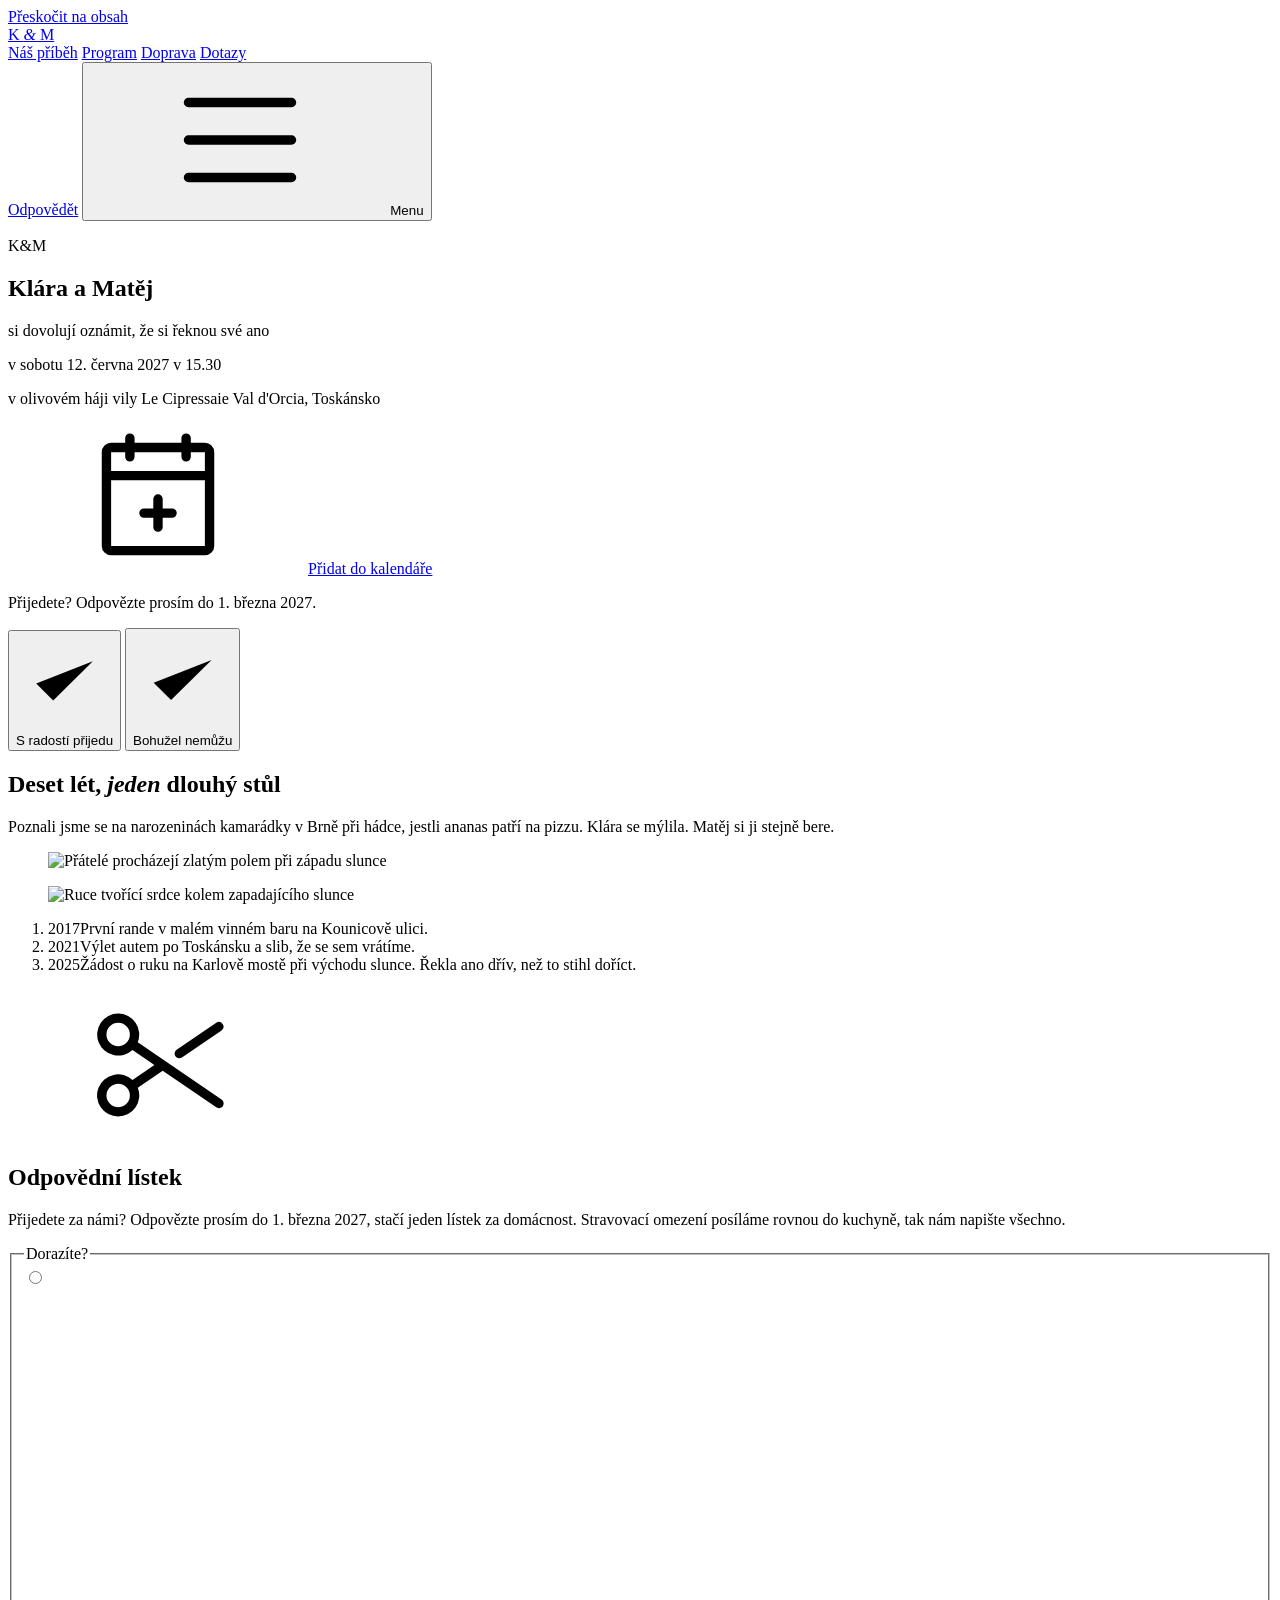
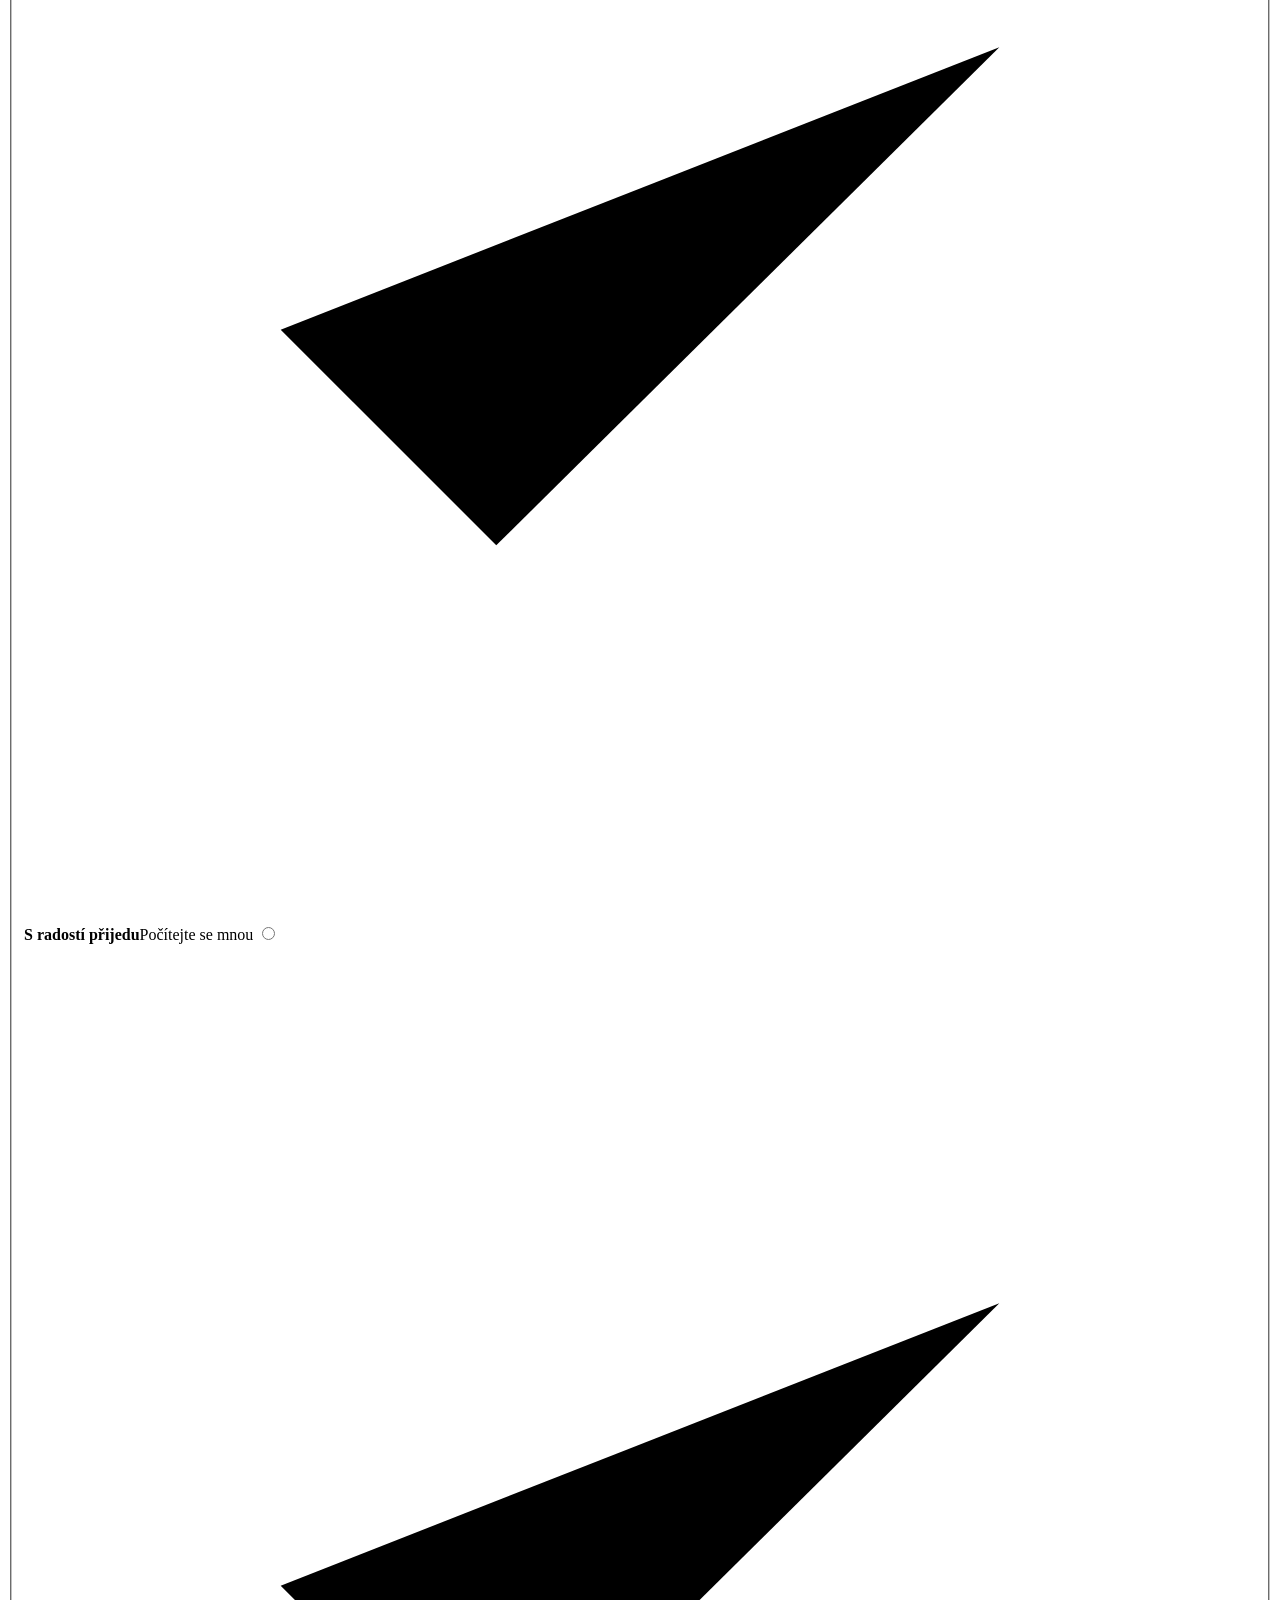
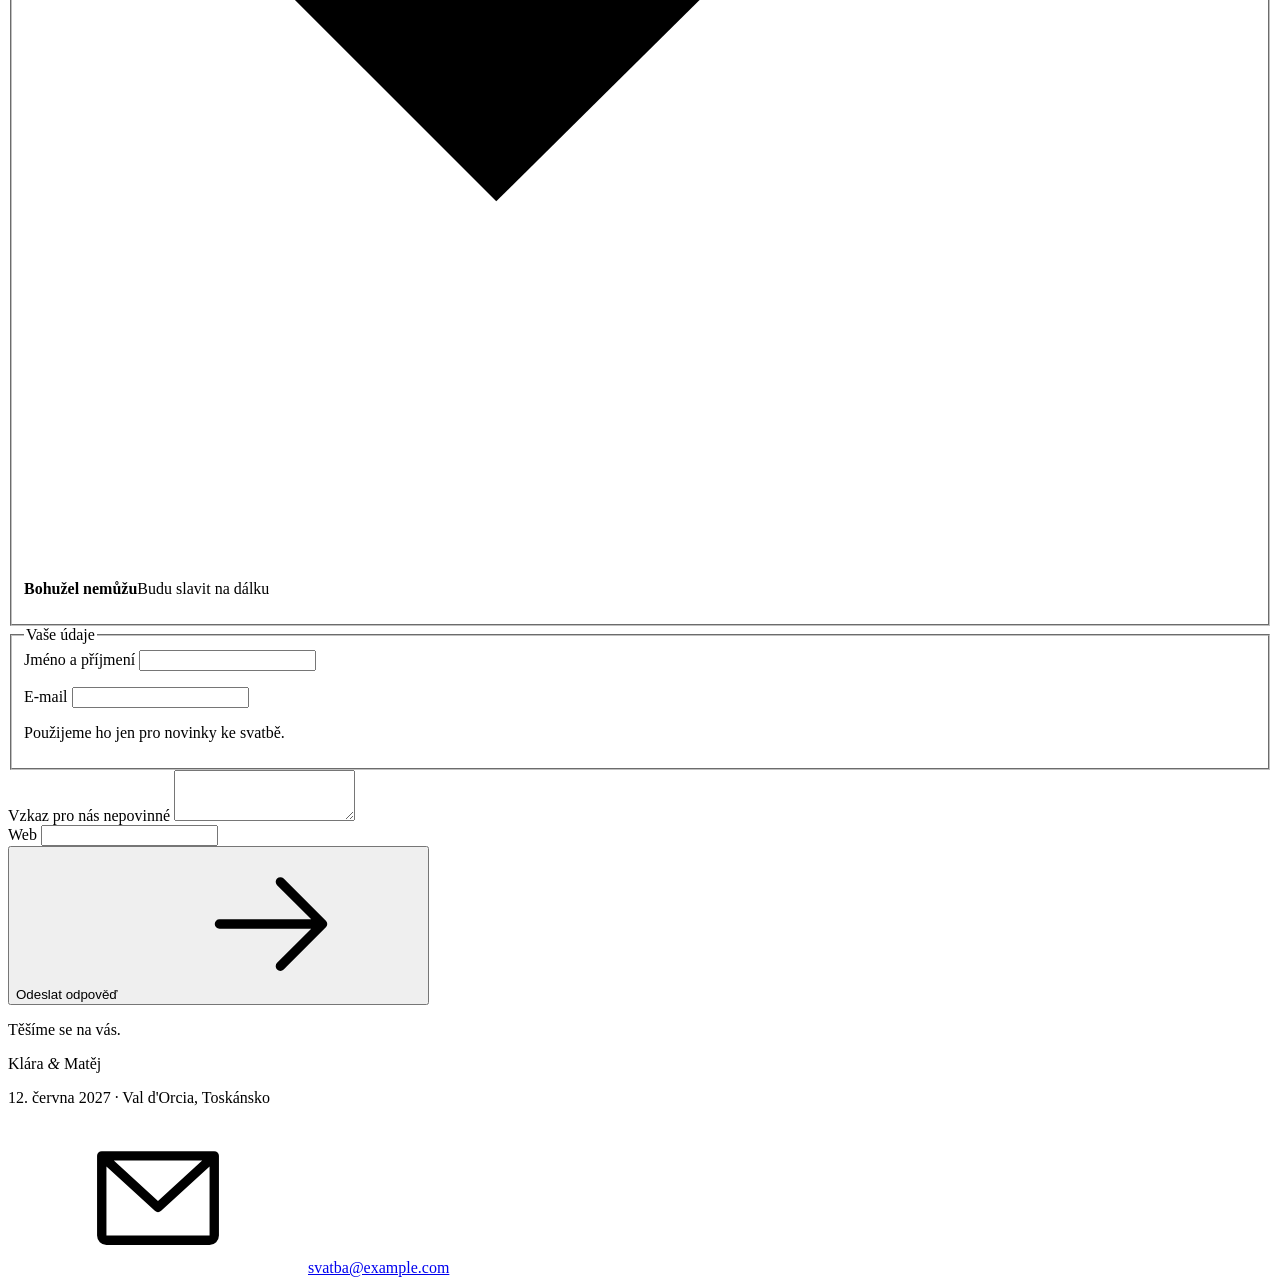
==== commit 847e0168: "fix: add pages" ====
--- a/public/index.html
+++ b/public/index.html
@@ -32,23 +32,23 @@
 
 <header class="bar" data-nav>
   <div class="bar__inner">
-    <a class="bar__mark" href="#top" aria-label="Klára a Matěj, zpět nahoru">K <em>&amp;</em> M</a>
+    <a class="bar__mark" href="/#top" aria-label="Klára a Matěj, úvodní strana oznámení">K <em>&amp;</em> M</a>
     <nav class="bar__links" aria-label="Části oznámení">
-      <a href="#story">Náš příběh</a>
-      <a href="#weekend">Program</a>
-      <a href="#travel">Doprava</a>
-      <a href="#faq">Dotazy</a>
+      <a href="/#story">Náš příběh</a>
+      <a href="/program/">Program</a>
+      <a href="/doprava/">Doprava</a>
+      <a href="/dotazy/">Dotazy</a>
     </nav>
-    <a class="bar__reply" href="#rsvp">Odpovědět</a>
+    <a class="bar__reply" href="/#rsvp">Odpovědět</a>
     <button class="bar__menu" type="button" aria-expanded="false" aria-controls="menu" data-menu-toggle>
       <svg class="icon" aria-hidden="true"><use href="#i-list"/></svg><span class="sr-only">Menu</span>
     </button>
   </div>
   <nav class="menu" id="menu" aria-label="Části oznámení" hidden data-menu>
-    <a href="#story">Náš příběh</a>
-    <a href="#weekend">Program</a>
-    <a href="#travel">Doprava</a>
-    <a href="#faq">Dotazy</a>
+    <a href="/#story">Náš příběh</a>
+    <a href="/program/">Program</a>
+    <a href="/doprava/">Doprava</a>
+    <a href="/dotazy/">Dotazy</a>
   </nav>
 </header>
 
@@ -97,123 +97,6 @@
     </ol>
   </section>
 
-  <!-- Program -->
-  <section class="panel panel--weekend" id="weekend" aria-labelledby="weekend-h">
-    <h2 class="h2" id="weekend-h">Program víkendu</h2>
-    <p class="lede">Tři dny, jedna vila a&nbsp;spousta času na setkání. Přijeďte na tolik, kolik zvládnete.</p>
-
-    <div class="day">
-      <h3 class="day__h">Pátek <span>11.&nbsp;června</span></h3>
-      <ul class="programme">
-        <li class="item">
-          <p class="item__line"><time class="item__time">19:00</time><span class="item__dots" aria-hidden="true"></span><span class="item__name">Uvítací aperitivo</span></p>
-          <p class="item__note">Spritz, focaccia a&nbsp;první objetí v&nbsp;baru Il Casello v&nbsp;Pienze. Přijďte, jak jste.</p>
-        </li>
-      </ul>
-    </div>
-
-    <div class="day">
-      <h3 class="day__h">Sobota <span>12.&nbsp;června</span></h3>
-      <ul class="programme">
-        <li class="item">
-          <p class="item__line"><time class="item__time">14:45</time><span class="item__dots" aria-hidden="true"></span><span class="item__name">Odjezd kyvadlové dopravy</span></p>
-          <p class="item__note">Z&nbsp;Piazza Dante v&nbsp;Pienze a&nbsp;od brány Porta al Prato v&nbsp;Montepulcianu.</p>
-        </li>
-        <li class="item item--key">
-          <p class="item__line"><time class="item__time">15:30</time><span class="item__dots" aria-hidden="true"></span><span class="item__name">Obřad</span></p>
-          <p class="item__note">V&nbsp;olivovém háji za vilou. Usaďte se prosím do 15:15.</p>
-        </li>
-        <li class="item">
-          <p class="item__line"><time class="item__time">16:30</time><span class="item__dots" aria-hidden="true"></span><span class="item__name">Prosecco na terase</span></p>
-          <p class="item__note">Hry na trávníku, focení a&nbsp;nejhezčí výhled v&nbsp;celém údolí.</p>
-        </li>
-        <li class="item">
-          <p class="item__line"><time class="item__time">19:00</time><span class="item__dots" aria-hidden="true"></span><span class="item__name">Večeře pod pergolou</span></p>
-          <p class="item__note">Čtyři chody u&nbsp;dlouhých stolů. Vaří šéfkuchařka Lucia Bernardi.</p>
-        </li>
-        <li class="item">
-          <p class="item__line"><time class="item__time">21:30</time><span class="item__dots" aria-hidden="true"></span><span class="item__name">První tanec, pak ten váš</span></p>
-          <p class="item__note">DJ hraje do 1:00. Od 23:00 jezdí kyvadlová doprava zpět do města každých 45&nbsp;minut.</p>
-        </li>
-      </ul>
-    </div>
-
-    <div class="day">
-      <h3 class="day__h">Neděle <span>13.&nbsp;června</span></h3>
-      <ul class="programme">
-        <li class="item">
-          <p class="item__line"><time class="item__time">11:00</time><span class="item__dots" aria-hidden="true"></span><span class="item__name">Rozlučkový brunch</span></p>
-          <p class="item__note">U&nbsp;bazénu ve vile. Vezměte si plavky a&nbsp;to, co vám zbude z&nbsp;hlasu.</p>
-        </li>
-      </ul>
-    </div>
-  </section>
-
-  <!-- Místo a doprava -->
-  <section class="panel panel--travel" id="travel" aria-labelledby="travel-h">
-    <h2 class="h2" id="travel-h">Villa Le Cipressaie</h2>
-    <p class="address">Strada di Monticchiello 14, 53026 Pienza (SI), Itálie
-      <a class="inline-link" href="https://www.google.com/maps/search/?api=1&amp;query=Pienza%2C%20Italy" target="_blank" rel="noopener">Otevřít v&nbsp;mapách<svg class="icon" aria-hidden="true"><use href="#i-arrow-up-right"/></svg></a>
-    </p>
-    <figure class="print print--wide">
-      <img src="/assets/img/venue-wide-1200.webp" srcset="/assets/img/venue-wide-1200.webp 1200w, /assets/img/venue-wide-2400.webp 2400w" sizes="(min-width: 760px) 600px, 88vw" width="1200" height="700" loading="lazy" alt="Kamenná vila na kopci lemovaném cypřiši nad zlatými poli">
-    </figure>
-    <div class="columns">
-      <div class="col">
-        <h3 class="col__h">Jak se k&nbsp;nám dostat</h3>
-        <p>Nejbližší letiště je Florencie (FLR), autem asi 1&nbsp;h 45&nbsp;min. Řím-Fiumicino (FCO) a&nbsp;Pisa (PSA) jsou zhruba 2&nbsp;h 30&nbsp;min daleko.</p>
-      </div>
-      <div class="col">
-        <h3 class="col__h">Autem, nebo kyvadlovkou</h3>
-        <p>S&nbsp;půjčeným autem budete mít víkend nejpohodlnější. V&nbsp;sobotu ale nechte řízení na nás: kyvadlová doprava jezdí z&nbsp;Pienzy i&nbsp;Montepulciana.</p>
-      </div>
-      <div class="col">
-        <h3 class="col__h">Kde se ubytovat</h3>
-        <p>V&nbsp;hotelu Albergo La Pieve v&nbsp;Pienze máme zamluvené pokoje. Do 15&nbsp;minut od vily najdete i&nbsp;krásné agroturistické statky.</p>
-      </div>
-    </div>
-    <aside class="insert" aria-labelledby="insert-h">
-      <h3 class="insert__h" id="insert-h">Rezervační kód</h3>
-      <p>Rezervujte do 15.&nbsp;února 2027 a&nbsp;v&nbsp;Albergu La Pieve získáte svatební cenu.</p>
-      <button class="code" type="button" data-copy="KLARAMATEJ27">
-        <span class="code__value">KLARAMATEJ27</span>
-        <span class="code__action"><svg class="icon" aria-hidden="true"><use href="#i-copy"/></svg><span data-copy-label>Kopírovat</span></span>
-      </button>
-    </aside>
-  </section>
-
-  <!-- Dotazy -->
-  <section class="panel panel--faq" id="faq" aria-labelledby="faq-h">
-    <h2 class="h2" id="faq-h">Dobré vědět</h2>
-    <p class="lede">Máte další otázku? Napište nám na <a href="mailto:svatba@example.com">svatba@example.com</a> a&nbsp;jeden z&nbsp;nás odpoví. Nejspíš Klára.</p>
-    <div class="qas">
-      <details class="qa">
-        <summary>Co si mám obléct?<svg class="icon" aria-hidden="true"><use href="#i-plus"/></svg></summary>
-        <p>Slavnostně, ale do zahrady. Lněný oblek nebo letní šaty v&nbsp;jakékoli barvě. Obřad je na trávě a&nbsp;cestičky jsou štěrkové, takže jehlové podpatky nechte doma. Červnová odpoledne mívají kolem 27&nbsp;°C.</p>
-      </details>
-      <details class="qa">
-        <summary>Můžu vzít děti?<svg class="icon" aria-hidden="true"><use href="#i-plus"/></svg></summary>
-        <p>Ano, moc rádi je poznáme. Děti budou mít vlastní stůl i&nbsp;menu a&nbsp;od večeře se o&nbsp;ně postará chůva. Uveďte prosím každé dítě ve formuláři, ať o&nbsp;něm kuchyně ví.</p>
-      </details>
-      <details class="qa">
-        <summary>Můžu přijít s&nbsp;doprovodem?<svg class="icon" aria-hidden="true"><use href="#i-plus"/></svg></summary>
-        <p>Pokud máte na pozvánce „s&nbsp;doprovodem“, určitě. Přidejte doprovod do formuláře i&nbsp;s&nbsp;případnými stravovacími omezeními.</p>
-      </details>
-      <details class="qa">
-        <summary>Co když bude pršet?<svg class="icon" aria-hidden="true"><use href="#i-plus"/></svg></summary>
-        <p>Obřad se přesune do limonaie, staré citrusové oranžerie vily. Večeře zůstane pod pergolou, která má pořádnou střechu.</p>
-      </details>
-      <details class="qa">
-        <summary>A co dary?<svg class="icon" aria-hidden="true"><use href="#i-plus"/></svg></summary>
-        <p>To, že za námi přijedete až do Toskánska, je víc než dost. Pokud nám přesto chcete něco dát, šetříme na svatební cestu do Japonska a&nbsp;ve vile bude připravená krabička na přání.</p>
-      </details>
-      <details class="qa">
-        <summary>Můžu fotit?<svg class="icon" aria-hidden="true"><use href="#i-plus"/></svg></summary>
-        <p>Během obřadu prosím nechte telefony v&nbsp;kapse, o&nbsp;fotky se postará náš fotograf. Potom foťte, kolik chcete, a&nbsp;pošlete nám je.</p>
-      </details>
-    </div>
-  </section>
-
   <!-- Odpovědní lístek -->
   <section class="panel panel--slip" id="rsvp" aria-labelledby="rsvp-h">
     <div class="perf" aria-hidden="true"><svg class="icon perf__cut"><use href="#i-scissors"/></svg></div>
@@ -313,7 +196,7 @@
   <footer class="panel panel--back">
     <p class="back__line">Těšíme se na vás.</p>
     <p class="back__names">Klára <em>&amp;</em> Matěj</p>
-    <p class="back__meta">12.&nbsp;června 2027 · Val d'Orcia, Toskánsko</p>
+    <p class="back__meta">12.&nbsp;června 2027 · Val&nbsp;d'Orcia, Toskánsko</p>
     <a class="inline-link" href="mailto:svatba@example.com"><svg class="icon" aria-hidden="true"><use href="#i-envelope-simple"/></svg>svatba@example.com</a>
   </footer>
 </main>
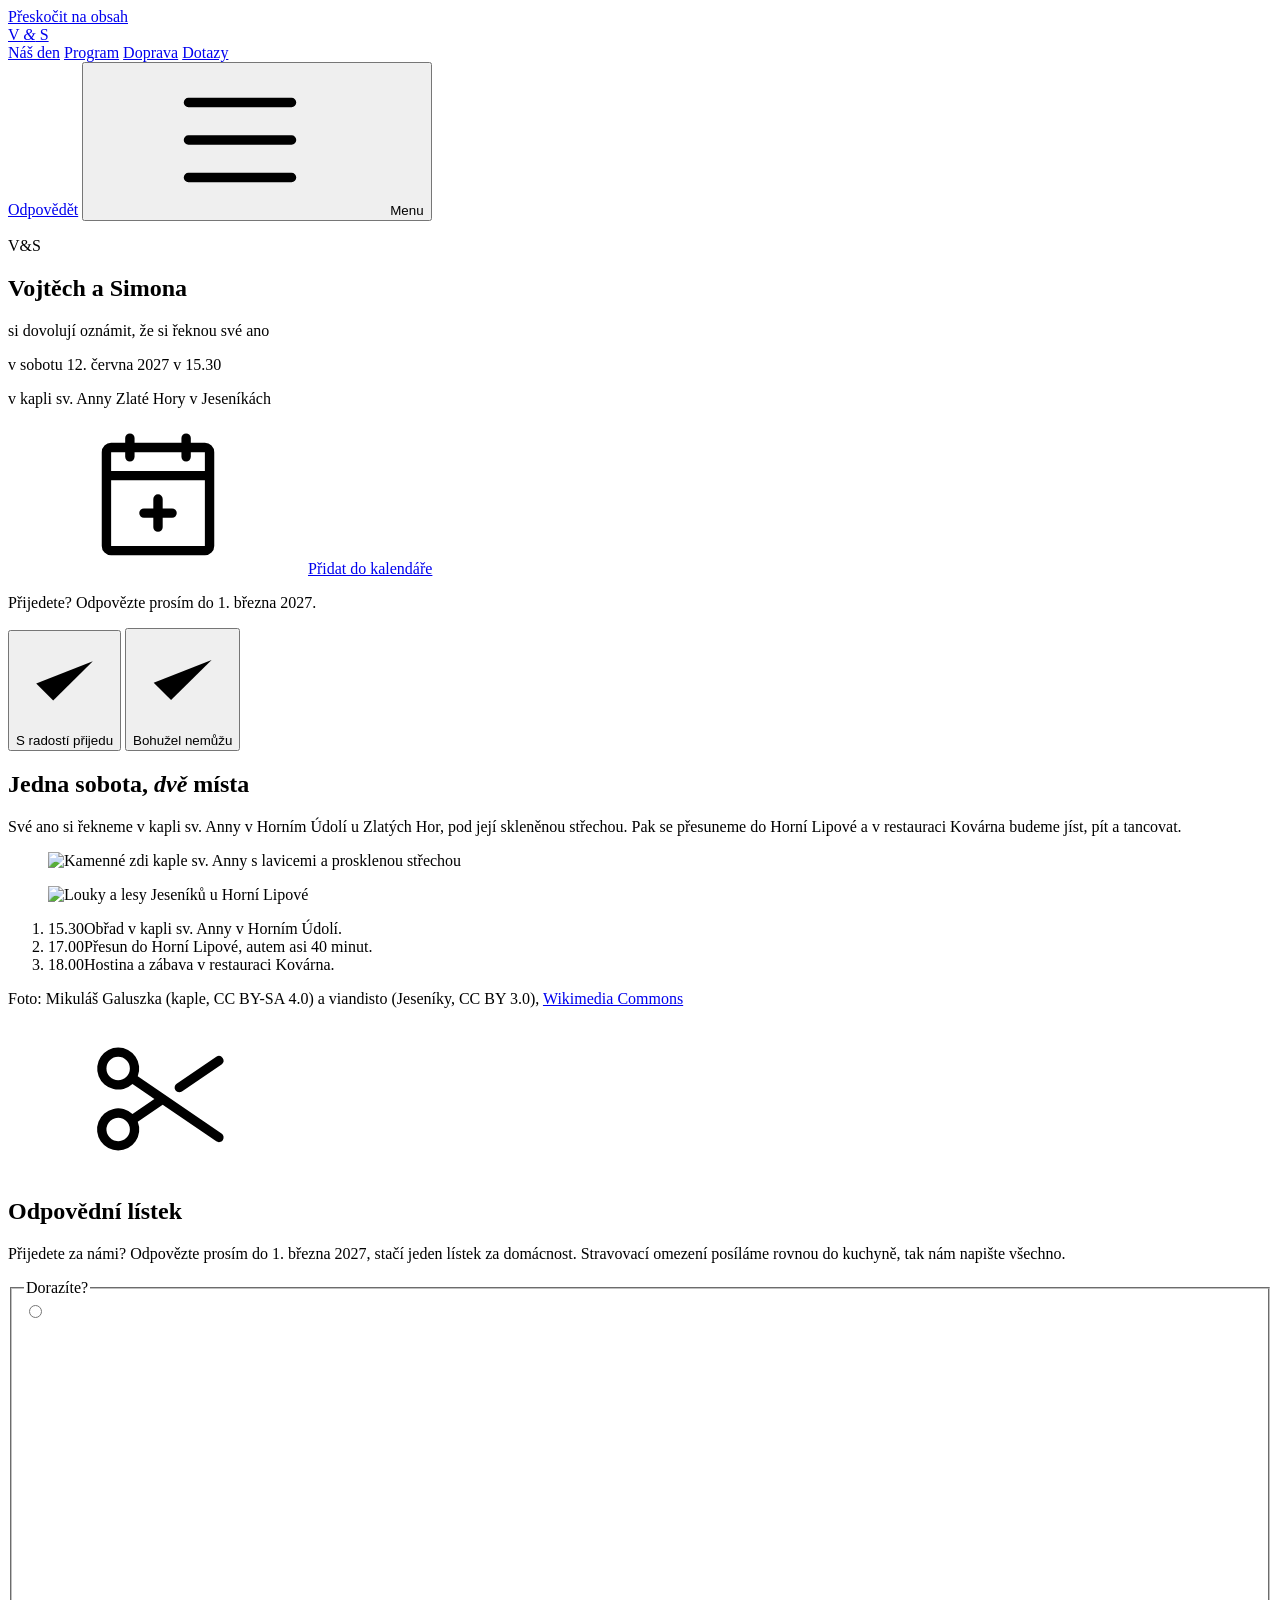
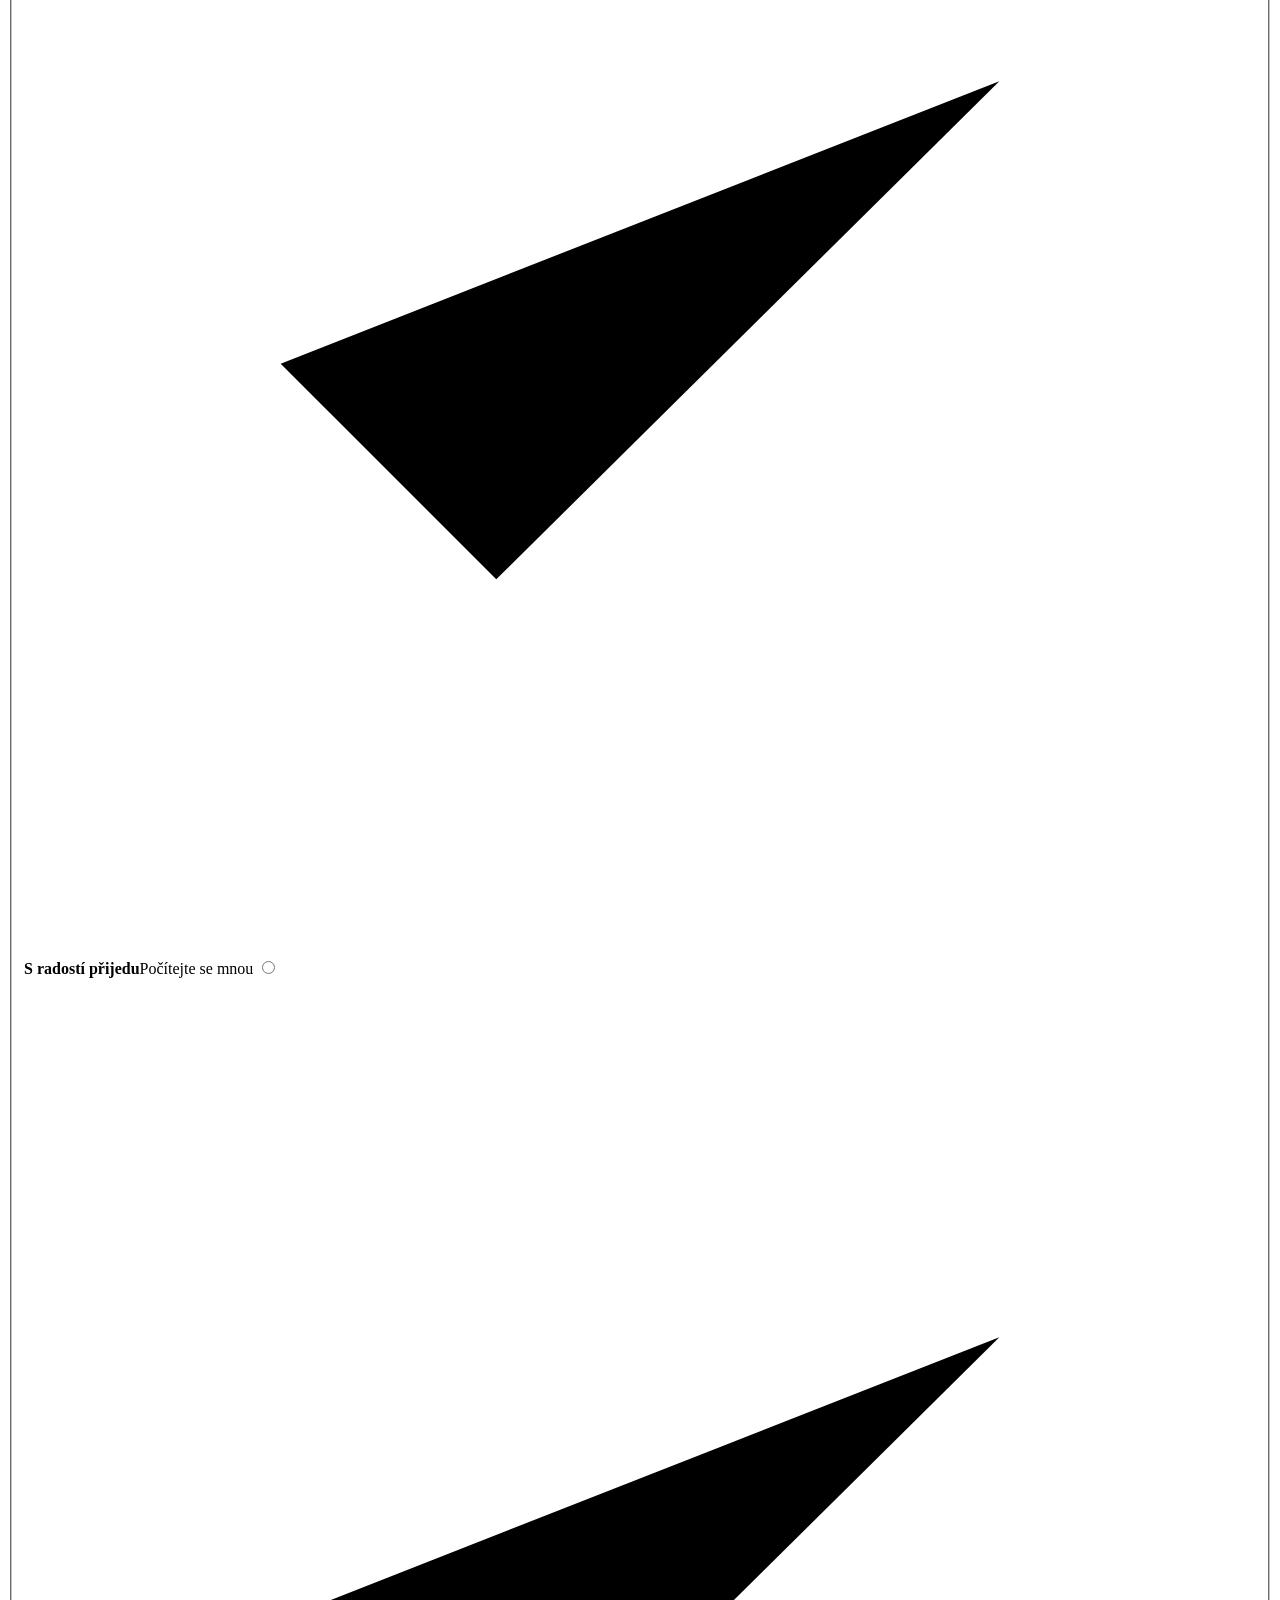
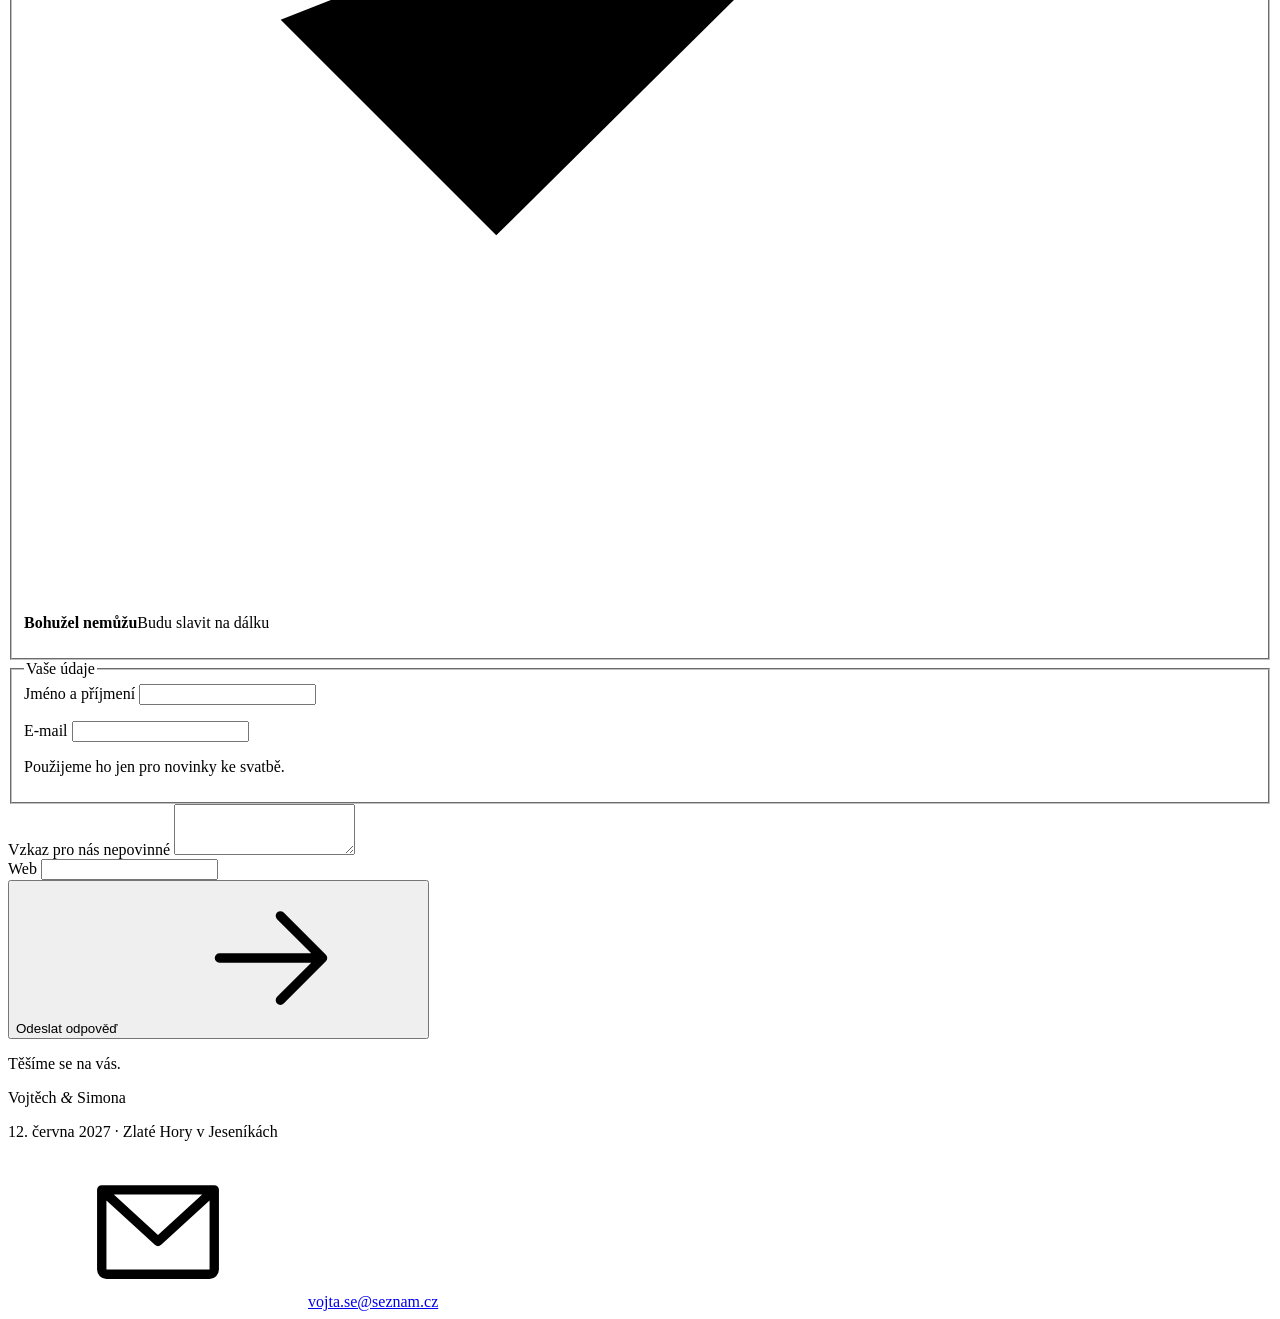
==== commit a84a996e: "feat: added real informations" ====
--- a/public/index.html
+++ b/public/index.html
@@ -3,8 +3,8 @@
 <head>
   <meta charset="utf-8">
   <meta name="viewport" content="width=device-width, initial-scale=1, viewport-fit=cover">
-  <title>Klára &amp; Matěj · 12. 6. 2027</title>
-  <meta name="description" content="Klára a Matěj se berou 12. června 2027 ve Villa Le Cipressaie v toskánském Val d'Orcia. Program, doprava a odpovědní lístek.">
+  <title>Vojtěch &amp; Simona · 12. 6. 2027</title>
+  <meta name="description" content="Vojtěch Kropáček a Simona Rotterová se berou 12. června 2027 v kapli sv. Anny ve Zlatých Horách. Program, doprava a odpovědní lístek.">
   <!-- Soukromá stránka události: nezobrazovat ve vyhledávačích. Pokud ji chcete indexovat, smažte. -->
   <meta name="robots" content="noindex, nofollow">
   <meta name="theme-color" content="#1e3b30">
@@ -12,8 +12,8 @@
 
   <meta property="og:type" content="website">
   <meta property="og:locale" content="cs_CZ">
-  <meta property="og:title" content="Klára a Matěj se berou">
-  <meta property="og:description" content="Sobota 12. června 2027 · Val d'Orcia, Toskánsko. Odpovězte prosím do 1. března 2027.">
+  <meta property="og:title" content="Vojtěch a Simona se berou">
+  <meta property="og:description" content="Sobota 12. června 2027 · Zlaté Hory v Jeseníkách. Odpovězte prosím do 1. března 2027.">
   <meta property="og:image" content="/assets/img/og.jpg">
   <meta name="twitter:card" content="summary_large_image">
 
@@ -32,9 +32,9 @@
 
 <header class="bar" data-nav>
   <div class="bar__inner">
-    <a class="bar__mark" href="/#top" aria-label="Klára a Matěj, úvodní strana oznámení">K <em>&amp;</em> M</a>
+    <a class="bar__mark" href="/#top" aria-label="Vojtěch a Simona, úvodní strana oznámení">V <em>&amp;</em> S</a>
     <nav class="bar__links" aria-label="Části oznámení">
-      <a href="/#story">Náš příběh</a>
+      <a href="/#story">Náš den</a>
       <a href="/program/">Program</a>
       <a href="/doprava/">Doprava</a>
       <a href="/dotazy/">Dotazy</a>
@@ -45,7 +45,7 @@
     </button>
   </div>
   <nav class="menu" id="menu" aria-label="Části oznámení" hidden data-menu>
-    <a href="/#story">Náš příběh</a>
+    <a href="/#story">Náš den</a>
     <a href="/program/">Program</a>
     <a href="/doprava/">Doprava</a>
     <a href="/dotazy/">Dotazy</a>
@@ -56,17 +56,17 @@
 
   <!-- Přední strana oznámení -->
   <section class="panel panel--front" id="top" aria-labelledby="names">
-    <p class="emboss" aria-hidden="true">K<span>&amp;</span>M</p>
+    <p class="emboss" aria-hidden="true">V<span>&amp;</span>S</p>
     <h1 class="names" id="names">
-      <span class="names__one">Klára</span>
+      <span class="names__one">Vojtěch</span>
       <span class="names__and">a</span>
-      <span class="names__one">Matěj</span>
+      <span class="names__one">Simona</span>
     </h1>
     <p class="formula">si dovolují oznámit, že si řeknou své ano</p>
     <p class="when"><span>v&nbsp;sobotu 12.&nbsp;června 2027</span> <span>v&nbsp;15.30</span></p>
-    <p class="where"><span>v&nbsp;olivovém háji vily Le&nbsp;Cipressaie</span> <span>Val d'Orcia, Toskánsko</span></p>
+    <p class="where"><span>v&nbsp;kapli sv.&nbsp;Anny</span> <span>Zlaté Hory v&nbsp;Jeseníkách</span></p>
     <p class="front__meta">
-      <a class="inline-link" href="/assets/klara-matej-wedding.ics" download><svg class="icon" aria-hidden="true"><use href="#i-calendar-plus"/></svg>Přidat do kalendáře</a>
+      <a class="inline-link" href="/assets/vojtech-simona-svatba.ics" download><svg class="icon" aria-hidden="true"><use href="#i-calendar-plus"/></svg>Přidat do kalendáře</a>
     </p>
 
     <div class="stub" role="group" aria-labelledby="stub-q">
@@ -78,23 +78,24 @@
     </div>
   </section>
 
-  <!-- Příběh -->
+  <!-- Náš den -->
   <section class="panel panel--story" id="story" aria-labelledby="story-h">
-    <h2 class="h2" id="story-h">Deset lét, <em>jeden</em> dlouhý stůl</h2>
-    <p class="lede">Poznali jsme se na narozeninách kamarádky v&nbsp;Brně při hádce, jestli ananas patří na pizzu. Klára se mýlila. Matěj si ji stejně bere.</p>
+    <h2 class="h2" id="story-h">Jedna sobota, <em>dvě</em> místa</h2>
+    <p class="lede">Své ano si řekneme v&nbsp;kapli sv.&nbsp;Anny v&nbsp;Horním Údolí u&nbsp;Zlatých Hor, pod její skleněnou střechou. Pak se přesuneme do Horní Lipové a&nbsp;v&nbsp;restauraci Kovárna budeme jíst, pít a&nbsp;tancovat.</p>
     <div class="prints">
       <figure class="print print--a">
-        <img src="/assets/img/field-800.webp" srcset="/assets/img/field-800.webp 800w, /assets/img/field-1600.webp 1600w" sizes="(min-width: 760px) 300px, 58vw" width="800" height="1000" loading="lazy" alt="Přátelé procházejí zlatým polem při západu slunce">
+        <img src="/assets/img/story-chapel-800.webp" srcset="/assets/img/story-chapel-800.webp 800w, /assets/img/story-chapel-1600.webp 1600w" sizes="(min-width: 760px) 300px, 58vw" width="800" height="1000" loading="lazy" alt="Kamenné zdi kaple sv. Anny s lavicemi a prosklenou střechou">
       </figure>
       <figure class="print print--b">
-        <img src="/assets/img/story-sun-800.webp" srcset="/assets/img/story-sun-800.webp 800w, /assets/img/story-sun-1600.webp 1600w" sizes="(min-width: 760px) 220px, 42vw" width="800" height="1000" loading="lazy" alt="Ruce tvořící srdce kolem zapadajícího slunce">
+        <img src="/assets/img/story-hills-614.webp" width="614" height="768" loading="lazy" alt="Louky a lesy Jeseníků u Horní Lipové">
       </figure>
     </div>
     <ol class="years">
-      <li><span class="years__y">2017</span><span>První rande v&nbsp;malém vinném baru na Kounicově ulici.</span></li>
-      <li><span class="years__y">2021</span><span>Výlet autem po Toskánsku a&nbsp;slib, že se sem vrátíme.</span></li>
-      <li><span class="years__y">2025</span><span>Žádost o&nbsp;ruku na Karlově mostě při východu slunce. Řekla ano dřív, než to stihl doříct.</span></li>
+      <li><span class="years__y">15.30</span><span>Obřad v&nbsp;kapli sv.&nbsp;Anny v&nbsp;Horním Údolí.</span></li>
+      <li><span class="years__y">17.00</span><span>Přesun do Horní Lipové, autem asi 40&nbsp;minut.</span></li>
+      <li><span class="years__y">18.00</span><span>Hostina a&nbsp;zábava v&nbsp;restauraci Kovárna.</span></li>
     </ol>
+    <p class="credits">Foto: Mikuláš Galuszka (kaple, CC&nbsp;BY-SA&nbsp;4.0) a&nbsp;viandisto (Jeseníky, CC&nbsp;BY&nbsp;3.0), <a href="https://commons.wikimedia.org/wiki/Category:Chapel_of_Saint_Anne_(Horn%C3%AD_%C3%9Adol%C3%AD)" target="_blank" rel="noopener">Wikimedia Commons</a></p>
   </section>
 
   <!-- Odpovědní lístek -->
@@ -140,11 +141,12 @@
 
         <div class="conditional" data-when-attending hidden>
           <fieldset class="group">
-            <legend class="group__legend">Na které části dorazíte?</legend>
+            <legend class="group__legend">Kdy u&nbsp;nás budete?</legend>
+            <p class="field__hint group__hint">Zaškrtněte i&nbsp;noci, kdy u&nbsp;nás chcete přespat, ať víme, kolik postelí zajistit.</p>
             <div class="ticks">
-              <label class="tick"><input type="checkbox" name="events" value="Páteční aperitivo" checked><span class="tick__box" aria-hidden="true"><svg viewBox="0 0 24 24"><path d="M5 12.5l4.2 4.2L19 7"/></svg></span><span class="tick__text">Páteční aperitivo</span></label>
-              <label class="tick"><input type="checkbox" name="events" value="Sobotní svatba" checked><span class="tick__box" aria-hidden="true"><svg viewBox="0 0 24 24"><path d="M5 12.5l4.2 4.2L19 7"/></svg></span><span class="tick__text">Sobotní svatba</span></label>
-              <label class="tick"><input type="checkbox" name="events" value="Nedělní brunch" checked><span class="tick__box" aria-hidden="true"><svg viewBox="0 0 24 24"><path d="M5 12.5l4.2 4.2L19 7"/></svg></span><span class="tick__text">Nedělní brunch</span></label>
+              <label class="tick"><input type="checkbox" name="events" value="Pátek (přespání)"><span class="tick__box" aria-hidden="true"><svg viewBox="0 0 24 24"><path d="M5 12.5l4.2 4.2L19 7"/></svg></span><span class="tick__text">Pátek: přijedu už v&nbsp;pátek a&nbsp;přespím</span></label>
+              <label class="tick"><input type="checkbox" name="events" value="Sobota (svatba)" checked><span class="tick__box" aria-hidden="true"><svg viewBox="0 0 24 24"><path d="M5 12.5l4.2 4.2L19 7"/></svg></span><span class="tick__text">Sobota: svatba</span></label>
+              <label class="tick"><input type="checkbox" name="events" value="Neděle (přespání)"><span class="tick__box" aria-hidden="true"><svg viewBox="0 0 24 24"><path d="M5 12.5l4.2 4.2L19 7"/></svg></span><span class="tick__text">Neděle: přespím ze soboty na neděli</span></label>
             </div>
           </fieldset>
 
@@ -153,7 +155,7 @@
             <p class="field__hint group__hint">Uveďte všechny ze své skupiny včetně dětí. Každý host může mít vlastní stravovací omezení.</p>
             <div class="guests" data-guests></div>
             <button class="add" type="button" data-add-guest>
-              <svg class="icon" aria-hidden="true"><use href="#i-plus"/></svg><span data-add-label>Přidat hosta</span>
+              <svg class="icon" aria-hidden="true"><use href="#i-plus"/></svg><span data-add-label>Přidat hosta (můj +1)</span>
             </button>
           </fieldset>
 
@@ -195,9 +197,9 @@
   <!-- Zadní strana -->
   <footer class="panel panel--back">
     <p class="back__line">Těšíme se na vás.</p>
-    <p class="back__names">Klára <em>&amp;</em> Matěj</p>
-    <p class="back__meta">12.&nbsp;června 2027 · Val&nbsp;d'Orcia, Toskánsko</p>
-    <a class="inline-link" href="mailto:svatba@example.com"><svg class="icon" aria-hidden="true"><use href="#i-envelope-simple"/></svg>svatba@example.com</a>
+    <p class="back__names">Vojtěch <em>&amp;</em> Simona</p>
+    <p class="back__meta">12.&nbsp;června 2027 · Zlaté Hory v&nbsp;Jeseníkách</p>
+    <a class="inline-link" href="mailto:vojta.se@seznam.cz"><svg class="icon" aria-hidden="true"><use href="#i-envelope-simple"/></svg>vojta.se@seznam.cz</a>
   </footer>
 </main>
 
@@ -231,13 +233,10 @@
       <div class="ticks ticks--diet" data-diet>
         <label class="tick"><input type="checkbox" value="Vegetariánská"><span class="tick__box" aria-hidden="true"><svg viewBox="0 0 24 24"><path d="M5 12.5l4.2 4.2L19 7"/></svg></span><span class="tick__text">Vegetariánská</span></label>
         <label class="tick"><input type="checkbox" value="Veganská"><span class="tick__box" aria-hidden="true"><svg viewBox="0 0 24 24"><path d="M5 12.5l4.2 4.2L19 7"/></svg></span><span class="tick__text">Veganská</span></label>
-        <label class="tick"><input type="checkbox" value="Pescetariánská"><span class="tick__box" aria-hidden="true"><svg viewBox="0 0 24 24"><path d="M5 12.5l4.2 4.2L19 7"/></svg></span><span class="tick__text">Pescetariánská</span></label>
         <label class="tick"><input type="checkbox" value="Bez lepku"><span class="tick__box" aria-hidden="true"><svg viewBox="0 0 24 24"><path d="M5 12.5l4.2 4.2L19 7"/></svg></span><span class="tick__text">Bez lepku</span></label>
         <label class="tick"><input type="checkbox" value="Bez laktózy"><span class="tick__box" aria-hidden="true"><svg viewBox="0 0 24 24"><path d="M5 12.5l4.2 4.2L19 7"/></svg></span><span class="tick__text">Bez laktózy</span></label>
         <label class="tick"><input type="checkbox" value="Alergie na ořechy"><span class="tick__box" aria-hidden="true"><svg viewBox="0 0 24 24"><path d="M5 12.5l4.2 4.2L19 7"/></svg></span><span class="tick__text">Alergie na ořechy</span></label>
         <label class="tick"><input type="checkbox" value="Alergie na korýše"><span class="tick__box" aria-hidden="true"><svg viewBox="0 0 24 24"><path d="M5 12.5l4.2 4.2L19 7"/></svg></span><span class="tick__text">Alergie na korýše</span></label>
-        <label class="tick"><input type="checkbox" value="Halal"><span class="tick__box" aria-hidden="true"><svg viewBox="0 0 24 24"><path d="M5 12.5l4.2 4.2L19 7"/></svg></span><span class="tick__text">Halal</span></label>
-        <label class="tick"><input type="checkbox" value="Košer"><span class="tick__box" aria-hidden="true"><svg viewBox="0 0 24 24"><path d="M5 12.5l4.2 4.2L19 7"/></svg></span><span class="tick__text">Košer</span></label>
       </div>
     </fieldset>
     <div class="field">
